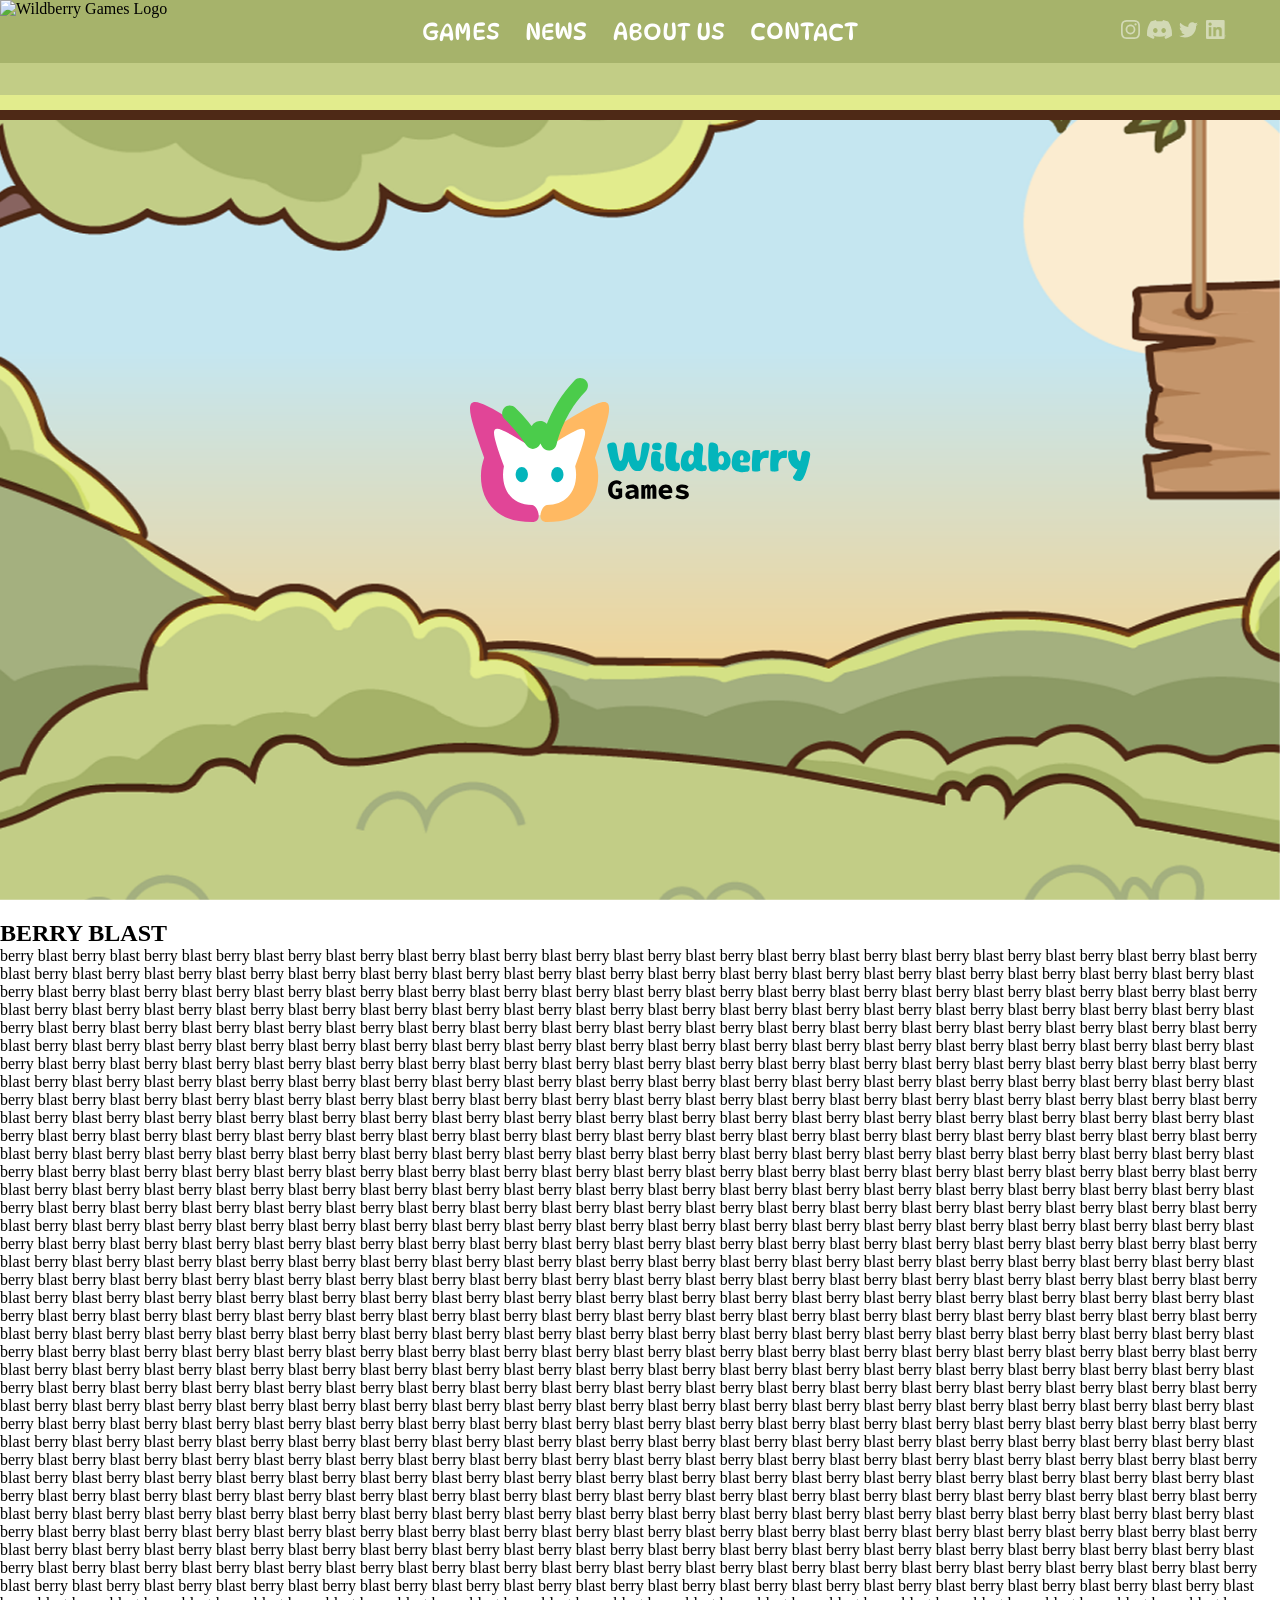
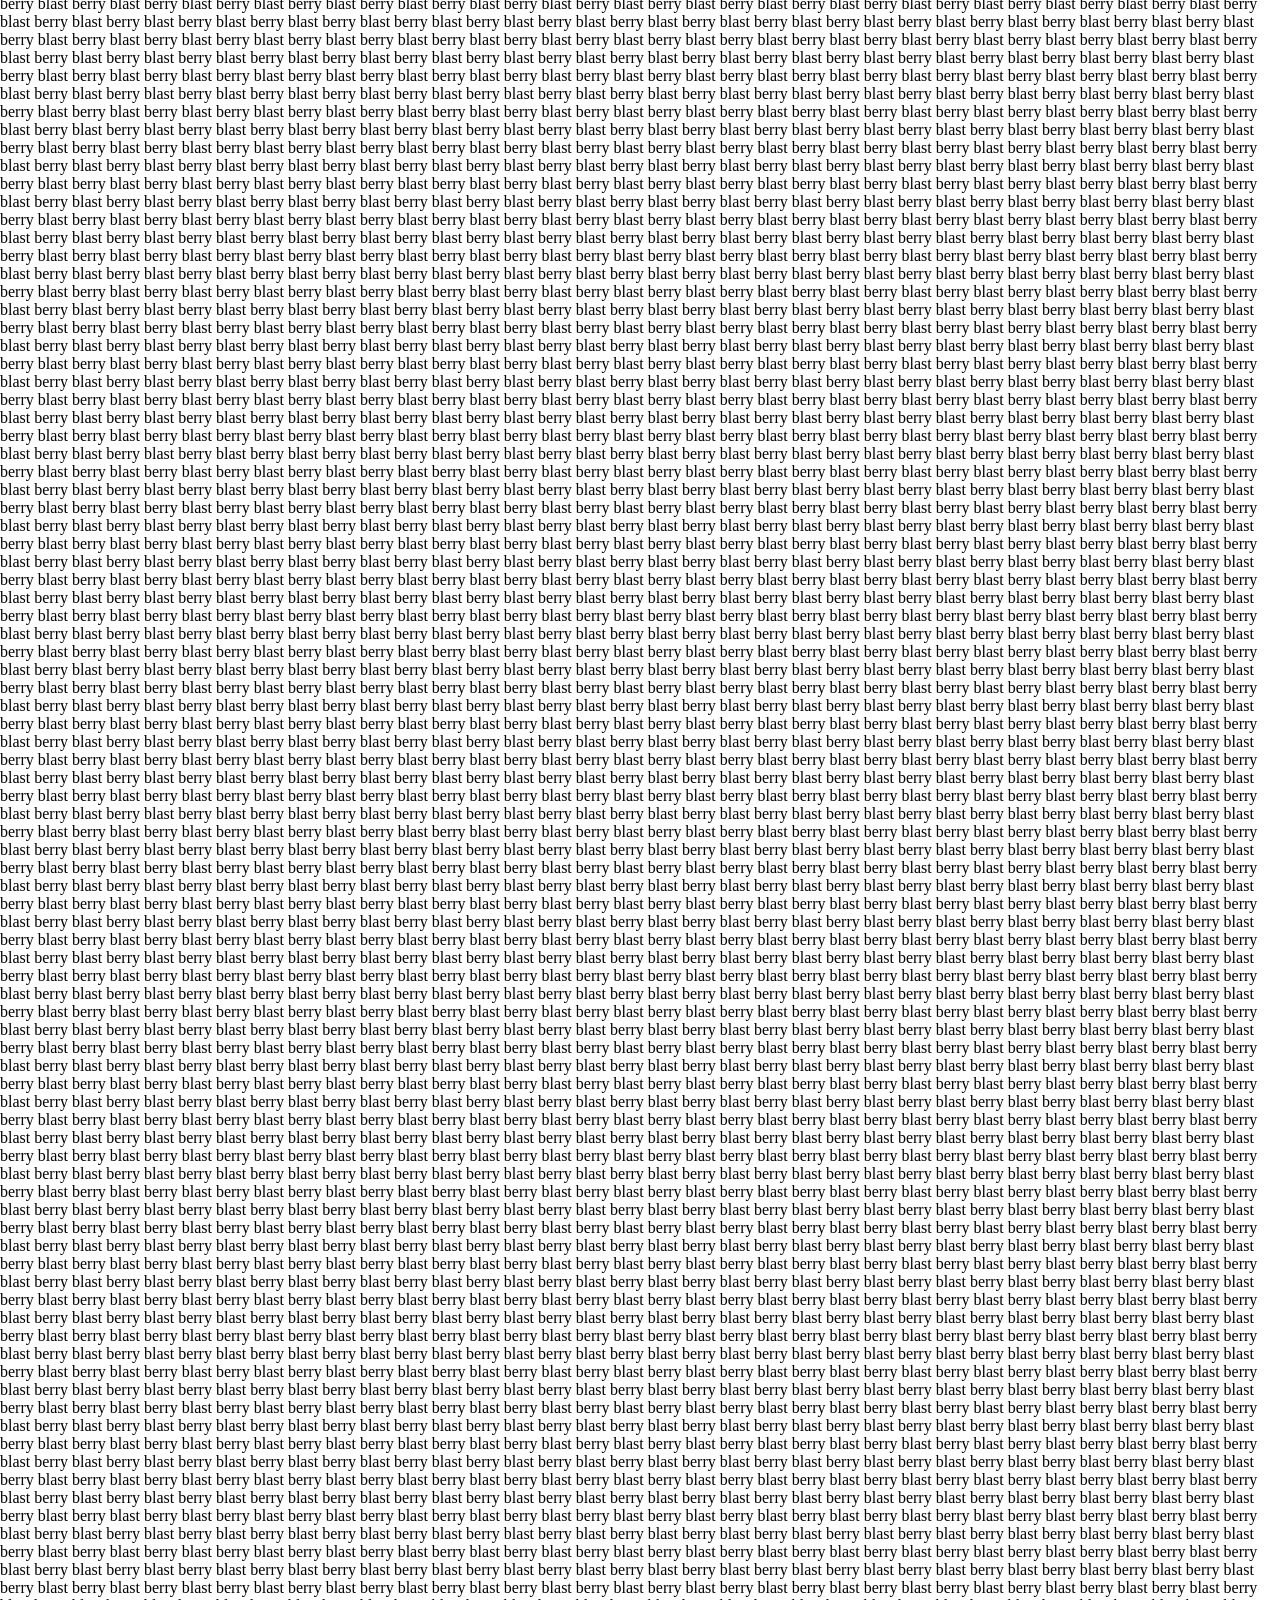
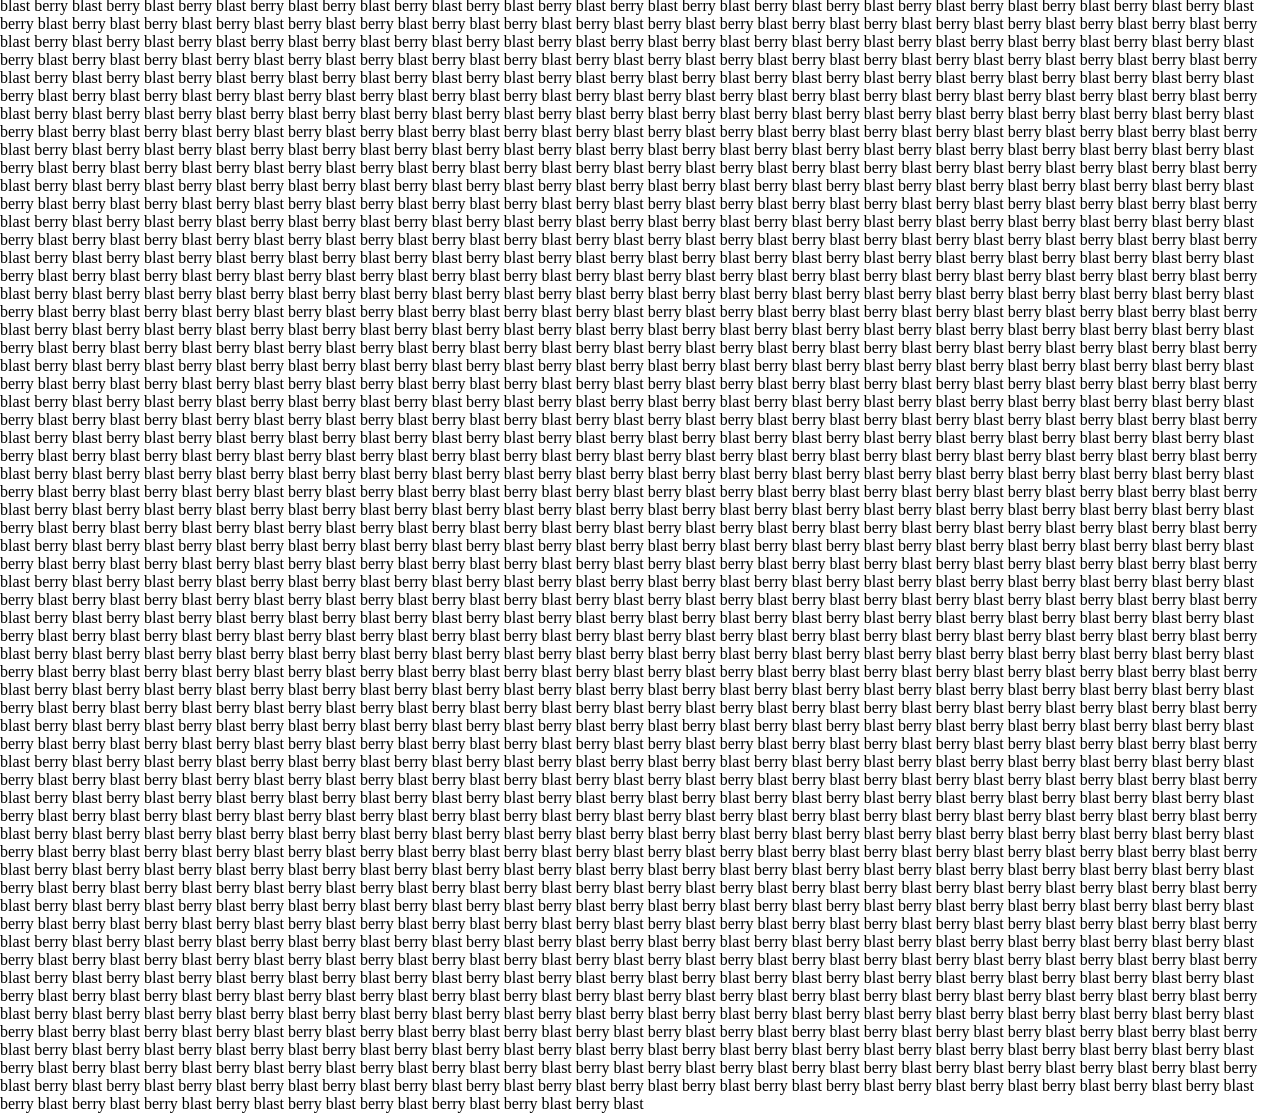
==== index.html @ 3381109c "fixed twitter logo and things" ====
<!Doctype HTML>
<html>
  <head>
    <meta name="viewport" content="width=device-width, initial-scale=1.0, minimum-scale=1" />
    <link rel="icon" href="/img/wildberry_games_logo_144x144.png" />
    <link rel="preconnect" href="https://fonts.googleapis.com" />
    <link rel="preconnect" href="https://fonts.gstatic.com" crossorigin />
    <link href="https://fonts.googleapis.com/css2?family=DynaPuff:wght@400..700&display=swap" rel="stylesheet" />
    <link rel="stylesheet" href="styles/style.css" />
    <script src="js/script.js"></script>
    <title>Wildberry Games</title>
  </head>
  <body>
    <header>
      <nav>
        <ul class="main-nav">
          <li class="header-sect nav-sect">
            <img src="img/wildberry_games_logo_144x144.png" title="Wildberry Games Logo" alt="Wildberry Games Logo" />
          </li>
          <li class="nav-sect nav-links">
            <ul class="header-sect header-links">
              <li><a href="/games">GAMES</a></li>
              <li><a href="/news">NEWS</a></li>
              <li><a href="/about">ABOUT&nbsp;US</a></li>
              <li><a href="/contact">CONTACT</a></li>
            </ul>
          </li>
          <li class="nav-sect nav-contact">
            <ul class="header-sect header-contact">
              <li class="contact">
                <a href="https://www.instagram.com/"><img src="img/instagram_logo.svg" title="Instagram" alt="Instagram" /></a>
              </li>
              <li class="contact">
                <a href="https://www.discord.gg/"><img src="img/discord_logo.svg" title="Discord" alt="Discord" /></a>
              </li>
              <li class="contact">
                <a href="https://www.x.com/"><img src="img/twitter_logo.svg" title="Twitter" alt="Twitter" /></a>
              </li>
              <li class="contact">
                <a href="https://www.linkedin.com/"><img src="img/linkedin_logo.png" title="LinkedIn" alt="LinkedIn" /></a>
              </li>
            </ul>
          </li>
        </ul>
        <div id="subheader-1" class="subheader one"></div>
        <div id="subheader-2" class="subheader two"></div>
      </nav>
    </header>
    <main>
      <div class="back">
      </div>
      <div class="logo-wrapper">
        <img src="img/wildberry_games_logo_full_144x.svg" title="Wildberry Games" alt="Wildberry Games" />
      </div>
      <div class="page-stopper"></div>
      <section class="berry-blast">
        <h1>BERRY BLAST</h1>
        <p>berry blast berry blast berry blast berry blast berry blast berry blast berry blast berry blast berry blast berry blast berry blast berry blast berry blast berry blast berry blast berry blast berry blast berry blast berry blast berry blast berry blast berry blast berry blast berry blast berry blast berry blast berry blast berry blast berry blast berry blast berry blast berry blast berry blast berry blast berry blast berry blast berry blast berry blast berry blast berry blast berry blast berry blast berry blast berry blast berry blast berry blast berry blast berry blast berry blast berry blast berry blast berry blast berry blast berry blast berry blast berry blast berry blast berry blast berry blast berry blast berry blast berry blast berry blast berry blast berry blast berry blast berry blast berry blast berry blast berry blast berry blast berry blast berry blast berry blast berry blast berry blast berry blast berry blast berry blast berry blast berry blast berry blast berry blast berry blast berry blast berry blast berry blast berry blast berry blast berry blast berry blast berry blast berry blast berry blast berry blast berry blast berry blast berry blast berry blast berry blast berry blast berry blast berry blast berry blast berry blast berry blast berry blast berry blast berry blast berry blast berry blast berry blast berry blast berry blast berry blast berry blast berry blast berry blast berry blast berry blast berry blast berry blast berry blast berry blast berry blast berry blast berry blast berry blast berry blast berry blast berry blast berry blast berry blast berry blast berry blast berry blast berry blast berry blast berry blast berry blast berry blast berry blast berry blast berry blast berry blast berry blast berry blast berry blast berry blast berry blast berry blast berry blast berry blast berry blast berry blast berry blast berry blast berry blast berry blast berry blast berry blast berry blast berry blast berry blast berry blast berry blast berry blast berry blast berry blast berry blast berry blast berry blast berry blast berry blast berry blast berry blast berry blast berry blast berry blast berry blast berry blast berry blast berry blast berry blast berry blast berry blast berry blast berry blast berry blast berry blast berry blast berry blast berry blast berry blast berry blast berry blast berry blast berry blast berry blast berry blast berry blast berry blast berry blast berry blast berry blast berry blast berry blast berry blast berry blast berry blast berry blast berry blast berry blast berry blast berry blast berry blast berry blast berry blast berry blast berry blast berry blast berry blast berry blast berry blast berry blast berry blast berry blast berry blast berry blast berry blast berry blast berry blast berry blast berry blast berry blast berry blast berry blast berry blast berry blast berry blast berry blast berry blast berry blast berry blast berry blast berry blast berry blast berry blast berry blast berry blast berry blast berry blast berry blast berry blast berry blast berry blast berry blast berry blast berry blast berry blast berry blast berry blast berry blast berry blast berry blast berry blast berry blast berry blast berry blast berry blast berry blast berry blast berry blast berry blast berry blast berry blast berry blast berry blast berry blast berry blast berry blast berry blast berry blast berry blast berry blast berry blast berry blast berry blast berry blast berry blast berry blast berry blast berry blast berry blast berry blast berry blast berry blast berry blast berry blast berry blast berry blast berry blast berry blast berry blast berry blast berry blast berry blast berry blast berry blast berry blast berry blast berry blast berry blast berry blast berry blast berry blast berry blast berry blast berry blast berry blast berry blast berry blast berry blast berry blast berry blast berry blast berry blast berry blast berry blast berry blast berry blast berry blast berry blast berry blast berry blast berry blast berry blast berry blast berry blast berry blast berry blast berry blast berry blast berry blast berry blast berry blast berry blast berry blast berry blast berry blast berry blast berry blast berry blast berry blast berry blast berry blast berry blast berry blast berry blast berry blast berry blast berry blast berry blast berry blast berry blast berry blast berry blast berry blast berry blast berry blast berry blast berry blast berry blast berry blast berry blast berry blast berry blast berry blast berry blast berry blast berry blast berry blast berry blast berry blast berry blast berry blast berry blast berry blast berry blast berry blast berry blast berry blast berry blast berry blast berry blast berry blast berry blast berry blast berry blast berry blast berry blast berry blast berry blast berry blast berry blast berry blast berry blast berry blast berry blast berry blast berry blast berry blast berry blast berry blast berry blast berry blast berry blast berry blast berry blast berry blast berry blast berry blast berry blast berry blast berry blast berry blast berry blast berry blast berry blast berry blast berry blast berry blast berry blast berry blast berry blast berry blast berry blast berry blast berry blast berry blast berry blast berry blast berry blast berry blast berry blast berry blast berry blast berry blast berry blast berry blast berry blast berry blast berry blast berry blast berry blast berry blast berry blast berry blast berry blast berry blast berry blast berry blast berry blast berry blast berry blast berry blast berry blast berry blast berry blast berry blast berry blast berry blast berry blast berry blast berry blast berry blast berry blast berry blast berry blast berry blast berry blast berry blast berry blast berry blast berry blast berry blast berry blast berry blast berry blast berry blast berry blast berry blast berry blast berry blast berry blast berry blast berry blast berry blast berry blast berry blast berry blast berry blast berry blast berry blast berry blast berry blast berry blast berry blast berry blast berry blast berry blast berry blast berry blast berry blast berry blast berry blast berry blast berry blast berry blast berry blast berry blast berry blast berry blast berry blast berry blast berry blast berry blast berry blast berry blast berry blast berry blast berry blast berry blast berry blast berry blast berry blast berry blast berry blast berry blast berry blast berry blast berry blast berry blast berry blast berry blast berry blast berry blast berry blast berry blast berry blast berry blast berry blast berry blast berry blast berry blast berry blast berry blast berry blast berry blast berry blast berry blast berry blast berry blast berry blast berry blast berry blast berry blast berry blast berry blast berry blast berry blast berry blast berry blast berry blast berry blast berry blast berry blast berry blast berry blast berry blast berry blast berry blast berry blast berry blast berry blast berry blast berry blast berry blast berry blast berry blast berry blast berry blast berry blast berry blast berry blast berry blast berry blast berry blast berry blast berry blast berry blast berry blast berry blast berry blast berry blast berry blast berry blast berry blast berry blast berry blast berry blast berry blast berry blast berry blast berry blast berry blast berry blast berry blast berry blast berry blast berry blast berry blast berry blast berry blast berry blast berry blast berry blast berry blast berry blast berry blast berry blast berry blast berry blast berry blast berry blast berry blast berry blast berry blast berry blast berry blast berry blast berry blast berry blast berry blast berry blast berry blast berry blast berry blast berry blast berry blast berry blast berry blast berry blast berry blast berry blast berry blast berry blast berry blast berry blast berry blast berry blast berry blast berry blast berry blast berry blast berry blast berry blast berry blast berry blast berry blast berry blast berry blast berry blast berry blast berry blast berry blast berry blast berry blast berry blast berry blast berry blast berry blast berry blast berry blast berry blast berry blast berry blast berry blast berry blast berry blast berry blast berry blast berry blast berry blast berry blast berry blast berry blast berry blast berry blast berry blast berry blast berry blast berry blast berry blast berry blast berry blast berry blast berry blast berry blast berry blast berry blast berry blast berry blast berry blast berry blast berry blast berry blast berry blast berry blast berry blast berry blast berry blast berry blast berry blast berry blast berry blast berry blast berry blast berry blast berry blast berry blast berry blast berry blast berry blast berry blast berry blast berry blast berry blast berry blast berry blast berry blast berry blast berry blast berry blast berry blast berry blast berry blast berry blast berry blast berry blast berry blast berry blast berry blast berry blast berry blast berry blast berry blast berry blast berry blast berry blast berry blast berry blast berry blast berry blast berry blast berry blast berry blast berry blast berry blast berry blast berry blast berry blast berry blast berry blast berry blast berry blast berry blast berry blast berry blast berry blast berry blast berry blast berry blast berry blast berry blast berry blast berry blast berry blast berry blast berry blast berry blast berry blast berry blast berry blast berry blast berry blast berry blast berry blast berry blast berry blast berry blast berry blast berry blast berry blast berry blast berry blast berry blast berry blast berry blast berry blast berry blast berry blast berry blast berry blast berry blast berry blast berry blast berry blast berry blast berry blast berry blast berry blast berry blast berry blast berry blast berry blast berry blast berry blast berry blast berry blast berry blast berry blast berry blast berry blast berry blast berry blast berry blast berry blast berry blast berry blast berry blast berry blast berry blast berry blast berry blast berry blast berry blast berry blast berry blast berry blast berry blast berry blast berry blast berry blast berry blast berry blast berry blast berry blast berry blast berry blast berry blast berry blast berry blast berry blast berry blast berry blast berry blast berry blast berry blast berry blast berry blast berry blast berry blast berry blast berry blast berry blast berry blast berry blast berry blast berry blast berry blast berry blast berry blast berry blast berry blast berry blast berry blast berry blast berry blast berry blast berry blast berry blast berry blast berry blast berry blast berry blast berry blast berry blast berry blast berry blast berry blast berry blast berry blast berry blast berry blast berry blast berry blast berry blast berry blast berry blast berry blast berry blast berry blast berry blast berry blast berry blast berry blast berry blast berry blast berry blast berry blast berry blast berry blast berry blast berry blast berry blast berry blast berry blast berry blast berry blast berry blast berry blast berry blast berry blast berry blast berry blast berry blast berry blast berry blast berry blast berry blast berry blast berry blast berry blast berry blast berry blast berry blast berry blast berry blast berry blast berry blast berry blast berry blast berry blast berry blast berry blast berry blast berry blast berry blast berry blast berry blast berry blast berry blast berry blast berry blast berry blast berry blast berry blast berry blast berry blast berry blast berry blast berry blast berry blast berry blast berry blast berry blast berry blast berry blast berry blast berry blast berry blast berry blast berry blast berry blast berry blast berry blast berry blast berry blast berry blast berry blast berry blast berry blast berry blast berry blast berry blast berry blast berry blast berry blast berry blast berry blast berry blast berry blast berry blast berry blast berry blast berry blast berry blast berry blast berry blast berry blast berry blast berry blast berry blast berry blast berry blast berry blast berry blast berry blast berry blast berry blast berry blast berry blast berry blast berry blast berry blast berry blast berry blast berry blast berry blast berry blast berry blast berry blast berry blast berry blast berry blast berry blast berry blast berry blast berry blast berry blast berry blast berry blast berry blast berry blast berry blast berry blast berry blast berry blast berry blast berry blast berry blast berry blast berry blast berry blast berry blast berry blast berry blast berry blast berry blast berry blast berry blast berry blast berry blast berry blast berry blast berry blast berry blast berry blast berry blast berry blast berry blast berry blast berry blast berry blast berry blast berry blast berry blast berry blast berry blast berry blast berry blast berry blast berry blast berry blast berry blast berry blast berry blast berry blast berry blast berry blast berry blast berry blast berry blast berry blast berry blast berry blast berry blast berry blast berry blast berry blast berry blast berry blast berry blast berry blast berry blast berry blast berry blast berry blast berry blast berry blast berry blast berry blast berry blast berry blast berry blast berry blast berry blast berry blast berry blast berry blast berry blast berry blast berry blast berry blast berry blast berry blast berry blast berry blast berry blast berry blast berry blast berry blast berry blast berry blast berry blast berry blast berry blast berry blast berry blast berry blast berry blast berry blast berry blast berry blast berry blast berry blast berry blast berry blast berry blast berry blast berry blast berry blast berry blast berry blast berry blast berry blast berry blast berry blast berry blast berry blast berry blast berry blast berry blast berry blast berry blast berry blast berry blast berry blast berry blast berry blast berry blast berry blast berry blast berry blast berry blast berry blast berry blast berry blast berry blast berry blast berry blast berry blast berry blast berry blast berry blast berry blast berry blast berry blast berry blast berry blast berry blast berry blast berry blast berry blast berry blast berry blast berry blast berry blast berry blast berry blast berry blast berry blast berry blast berry blast berry blast berry blast berry blast berry blast berry blast berry blast berry blast berry blast berry blast berry blast berry blast berry blast berry blast berry blast berry blast berry blast berry blast berry blast berry blast berry blast berry blast berry blast berry blast berry blast berry blast berry blast berry blast berry blast berry blast berry blast berry blast berry blast berry blast berry blast berry blast berry blast berry blast berry blast berry blast berry blast berry blast berry blast berry blast berry blast berry blast berry blast berry blast berry blast berry blast berry blast berry blast berry blast berry blast berry blast berry blast berry blast berry blast berry blast berry blast berry blast berry blast berry blast berry blast berry blast berry blast berry blast berry blast berry blast berry blast berry blast berry blast berry blast berry blast berry blast berry blast berry blast berry blast berry blast berry blast berry blast berry blast berry blast berry blast berry blast berry blast berry blast berry blast berry blast berry blast berry blast berry blast berry blast berry blast berry blast berry blast berry blast berry blast berry blast berry blast berry blast berry blast berry blast berry blast berry blast berry blast berry blast berry blast berry blast berry blast berry blast berry blast berry blast berry blast berry blast berry blast berry blast berry blast berry blast berry blast berry blast berry blast berry blast berry blast berry blast berry blast berry blast berry blast berry blast berry blast berry blast berry blast berry blast berry blast berry blast berry blast berry blast berry blast berry blast berry blast berry blast berry blast berry blast berry blast berry blast berry blast berry blast berry blast berry blast berry blast berry blast berry blast berry blast berry blast berry blast berry blast berry blast berry blast berry blast berry blast berry blast berry blast berry blast berry blast berry blast berry blast berry blast berry blast berry blast berry blast berry blast berry blast berry blast berry blast berry blast berry blast berry blast berry blast berry blast berry blast berry blast berry blast berry blast berry blast berry blast berry blast berry blast berry blast berry blast berry blast berry blast berry blast berry blast berry blast berry blast berry blast berry blast berry blast berry blast berry blast berry blast berry blast berry blast berry blast berry blast berry blast berry blast berry blast berry blast berry blast berry blast berry blast berry blast berry blast berry blast berry blast berry blast berry blast berry blast berry blast berry blast berry blast berry blast berry blast berry blast berry blast berry blast berry blast berry blast berry blast berry blast berry blast berry blast berry blast berry blast berry blast berry blast berry blast berry blast berry blast berry blast berry blast berry blast berry blast berry blast berry blast berry blast berry blast berry blast berry blast berry blast berry blast berry blast berry blast berry blast berry blast berry blast berry blast berry blast berry blast berry blast berry blast berry blast berry blast berry blast berry blast berry blast berry blast berry blast berry blast berry blast berry blast berry blast berry blast berry blast berry blast berry blast berry blast berry blast berry blast berry blast berry blast berry blast berry blast berry blast berry blast berry blast berry blast berry blast berry blast berry blast berry blast berry blast berry blast berry blast berry blast berry blast berry blast berry blast berry blast berry blast berry blast berry blast berry blast berry blast berry blast berry blast berry blast berry blast berry blast berry blast berry blast berry blast berry blast berry blast berry blast berry blast berry blast berry blast berry blast berry blast berry blast berry blast berry blast berry blast berry blast berry blast berry blast berry blast berry blast berry blast berry blast berry blast berry blast berry blast berry blast berry blast berry blast berry blast berry blast berry blast berry blast berry blast berry blast berry blast berry blast berry blast berry blast berry blast berry blast berry blast berry blast berry blast berry blast berry blast berry blast berry blast berry blast berry blast berry blast berry blast berry blast berry blast berry blast berry blast berry blast berry blast berry blast berry blast berry blast berry blast berry blast berry blast berry blast berry blast berry blast berry blast berry blast berry blast berry blast berry blast berry blast berry blast berry blast berry blast berry blast berry blast berry blast berry blast berry blast berry blast berry blast berry blast berry blast berry blast berry blast berry blast berry blast berry blast berry blast berry blast berry blast berry blast berry blast berry blast berry blast berry blast berry blast berry blast berry blast berry blast berry blast berry blast berry blast berry blast berry blast berry blast berry blast berry blast berry blast berry blast berry blast berry blast berry blast berry blast berry blast berry blast berry blast berry blast berry blast berry blast berry blast berry blast berry blast berry blast berry blast berry blast berry blast berry blast berry blast berry blast berry blast berry blast berry blast berry blast berry blast berry blast berry blast berry blast berry blast berry blast berry blast berry blast berry blast berry blast berry blast berry blast berry blast berry blast berry blast berry blast berry blast berry blast berry blast berry blast berry blast berry blast berry blast berry blast berry blast berry blast berry blast berry blast berry blast berry blast berry blast berry blast berry blast berry blast berry blast berry blast berry blast berry blast berry blast berry blast berry blast berry blast berry blast berry blast berry blast berry blast berry blast berry blast berry blast berry blast berry blast berry blast berry blast berry blast berry blast berry blast berry blast berry blast berry blast berry blast berry blast berry blast berry blast berry blast berry blast berry blast berry blast berry blast berry blast berry blast berry blast berry blast berry blast berry blast berry blast berry blast berry blast berry blast berry blast berry blast berry blast berry blast berry blast berry blast berry blast berry blast berry blast berry blast berry blast berry blast berry blast berry blast berry blast berry blast berry blast berry blast berry blast berry blast berry blast berry blast berry blast berry blast berry blast berry blast berry blast berry blast berry blast berry blast berry blast berry blast berry blast berry blast berry blast berry blast berry blast berry blast berry blast berry blast berry blast berry blast berry blast berry blast berry blast berry blast berry blast berry blast berry blast berry blast berry blast berry blast berry blast berry blast berry blast berry blast berry blast berry blast berry blast berry blast berry blast berry blast berry blast berry blast berry blast berry blast berry blast berry blast berry blast berry blast berry blast berry blast berry blast berry blast berry blast berry blast berry blast berry blast berry blast berry blast berry blast berry blast berry blast berry blast berry blast berry blast berry blast berry blast berry blast berry blast berry blast berry blast berry blast berry blast berry blast berry blast berry blast berry blast berry blast berry blast berry blast berry blast berry blast berry blast berry blast berry blast berry blast berry blast berry blast berry blast berry blast berry blast berry blast berry blast berry blast berry blast berry blast berry blast berry blast berry blast berry blast berry blast berry blast berry blast berry blast berry blast berry blast berry blast berry blast berry blast berry blast berry blast berry blast berry blast berry blast berry blast berry blast berry blast berry blast berry blast berry blast berry blast berry blast berry blast berry blast berry blast berry blast berry blast berry blast berry blast berry blast berry blast berry blast berry blast berry blast berry blast berry blast berry blast berry blast berry blast berry blast berry blast berry blast berry blast berry blast berry blast berry blast berry blast berry blast berry blast berry blast berry blast berry blast berry blast berry blast berry blast berry blast berry blast berry blast berry blast berry blast berry blast berry blast berry blast berry blast berry blast berry blast berry blast berry blast berry blast berry blast berry blast berry blast berry blast berry blast berry blast berry blast berry blast berry blast berry blast berry blast berry blast berry blast berry blast berry blast berry blast berry blast berry blast berry blast berry blast berry blast berry blast berry blast berry blast berry blast berry blast berry blast berry blast berry blast berry blast berry blast berry blast berry blast berry blast berry blast berry blast berry blast berry blast berry blast berry blast berry blast berry blast berry blast berry blast berry blast berry blast berry blast berry blast berry blast berry blast berry blast berry blast berry blast berry blast berry blast berry blast berry blast berry blast berry blast berry blast berry blast berry blast berry blast berry blast berry blast berry blast berry blast berry blast berry blast berry blast berry blast berry blast berry blast berry blast berry blast berry blast berry blast berry blast berry blast berry blast berry blast berry blast berry blast berry blast berry blast berry blast berry blast berry blast berry blast berry blast berry blast berry blast berry blast berry blast berry blast berry blast berry blast berry blast berry blast berry blast berry blast berry blast berry blast berry blast berry blast berry blast berry blast berry blast berry blast berry blast berry blast berry blast berry blast berry blast berry blast berry blast berry blast berry blast berry blast berry blast berry blast berry blast berry blast berry blast berry blast berry blast berry blast berry blast berry blast berry blast berry blast berry blast berry blast berry blast berry blast berry blast berry blast berry blast berry blast berry blast berry blast berry blast berry blast berry blast berry blast berry blast berry blast berry blast berry blast berry blast berry blast berry blast berry blast berry blast berry blast berry blast berry blast berry blast berry blast berry blast berry blast berry blast berry blast berry blast berry blast berry blast berry blast berry blast berry blast berry blast berry blast berry blast berry blast berry blast berry blast berry blast berry blast berry blast berry blast berry blast berry blast berry blast berry blast berry blast berry blast berry blast berry blast berry blast berry blast berry blast berry blast berry blast berry blast berry blast berry blast berry blast berry blast berry blast berry blast berry blast berry blast berry blast berry blast berry blast berry blast berry blast berry blast berry blast berry blast berry blast berry blast berry blast berry blast berry blast berry blast berry blast berry blast berry blast berry blast berry blast berry blast berry blast berry blast berry blast berry blast berry blast berry blast berry blast berry blast berry blast berry blast berry blast berry blast berry blast berry blast berry blast berry blast berry blast berry blast berry blast berry blast berry blast berry blast berry blast berry blast berry blast berry blast berry blast berry blast berry blast berry blast berry blast berry blast berry blast berry blast berry blast berry blast berry blast berry blast berry blast berry blast berry blast berry blast berry blast berry blast berry blast berry blast berry blast berry blast berry blast berry blast berry blast berry blast berry blast berry blast berry blast berry blast berry blast berry blast berry blast berry blast berry blast berry blast berry blast berry blast berry blast berry blast berry blast berry blast berry blast berry blast berry blast berry blast berry blast berry blast berry blast berry blast berry blast berry blast berry blast berry blast berry blast berry blast berry blast berry blast berry blast berry blast berry blast berry blast berry blast berry blast berry blast berry blast berry blast berry blast berry blast berry blast berry blast berry blast berry blast berry blast berry blast berry blast berry blast berry blast berry blast berry blast berry blast berry blast berry blast berry blast berry blast berry blast berry blast berry blast berry blast berry blast berry blast berry blast berry blast berry blast berry blast berry blast berry blast berry blast berry blast berry blast berry blast berry blast berry blast berry blast berry blast berry blast berry blast berry blast berry blast berry blast berry blast berry blast berry blast berry blast berry blast berry blast berry blast berry blast berry blast berry blast berry blast berry blast berry blast berry blast berry blast berry blast berry blast berry blast berry blast berry blast berry blast berry blast berry blast berry blast berry blast berry blast berry blast berry blast berry blast berry blast berry blast berry blast berry blast berry blast berry blast berry blast berry blast berry blast berry blast berry blast berry blast berry blast berry blast berry blast berry blast berry blast berry blast berry blast berry blast berry blast berry blast berry blast berry blast berry blast berry blast berry blast berry blast berry blast berry blast berry blast berry blast berry blast berry blast berry blast berry blast berry blast berry blast berry blast berry blast berry blast berry blast berry blast berry blast berry blast berry blast berry blast berry blast berry blast berry blast berry blast berry blast berry blast berry blast berry blast berry blast berry blast berry blast berry blast berry blast berry blast berry blast berry blast berry blast berry blast berry blast berry blast berry blast berry blast berry blast berry blast berry blast berry blast berry blast berry blast berry blast berry blast berry blast berry blast berry blast berry blast berry blast berry blast berry blast berry blast berry blast berry blast berry blast berry blast berry blast berry blast berry blast berry blast berry blast berry blast berry blast berry blast berry blast berry blast berry blast berry blast berry blast berry blast berry blast berry blast berry blast berry blast berry blast berry blast berry blast berry blast berry blast berry blast berry blast berry blast berry blast berry blast berry blast berry blast berry blast berry blast berry blast berry blast berry blast berry blast berry blast berry blast berry blast berry blast berry blast berry blast berry blast berry blast berry blast berry blast berry blast berry blast berry blast berry blast berry blast berry blast berry blast berry blast berry blast berry blast berry blast berry blast berry blast berry blast berry blast berry blast berry blast berry blast berry blast berry blast berry blast berry blast berry blast berry blast berry blast berry blast berry blast berry blast berry blast berry blast berry blast berry blast berry blast berry blast berry blast berry blast berry blast berry blast berry blast berry blast berry blast berry blast berry blast berry blast berry blast berry blast berry blast berry blast berry blast berry blast berry blast berry blast berry blast berry blast berry blast berry blast berry blast berry blast berry blast berry blast berry blast berry blast berry blast berry blast berry blast berry blast berry blast berry blast berry blast berry blast berry blast berry blast berry blast berry blast berry blast berry blast berry blast berry blast berry blast berry blast berry blast berry blast berry blast berry blast berry blast berry blast berry blast berry blast berry blast berry blast berry blast berry blast berry blast berry blast berry blast berry blast berry blast berry blast berry blast berry blast berry blast berry blast berry blast berry blast berry blast berry blast berry blast berry blast berry blast berry blast berry blast berry blast berry blast berry blast berry blast berry blast berry blast berry blast berry blast berry blast berry blast berry blast berry blast berry blast berry blast berry blast berry blast berry blast berry blast berry blast berry blast berry blast berry blast berry blast berry blast berry blast berry blast berry blast berry blast berry blast berry blast berry blast berry blast berry blast berry blast berry blast berry blast berry blast berry blast berry blast berry blast berry blast berry blast berry blast berry blast berry blast berry blast berry blast berry blast berry blast berry blast berry blast berry blast berry blast berry blast berry blast berry blast berry blast berry blast berry blast berry blast berry blast berry blast berry blast berry blast berry blast berry blast berry blast berry blast berry blast berry blast berry blast berry blast berry blast berry blast berry blast berry blast berry blast berry blast berry blast berry blast berry blast berry blast berry blast berry blast berry blast berry blast berry blast berry blast berry blast berry blast berry blast berry blast berry blast berry blast berry blast berry blast berry blast berry blast berry blast berry blast berry blast berry blast berry blast berry blast berry blast berry blast berry blast berry blast berry blast berry blast berry blast berry blast berry blast berry blast berry blast berry blast berry blast berry blast berry blast berry blast berry blast berry blast berry blast berry blast berry blast berry blast berry blast berry blast berry blast berry blast berry blast berry blast berry blast berry blast berry blast berry blast berry blast berry blast berry blast berry blast berry blast berry blast berry blast berry blast berry blast berry blast berry blast berry blast berry blast berry blast berry blast berry blast berry blast berry blast berry blast berry blast berry blast berry blast berry blast berry blast berry blast berry blast berry blast berry blast berry blast berry blast berry blast berry blast berry blast berry blast berry blast berry blast berry blast berry blast berry blast berry blast berry blast berry blast berry blast berry blast berry blast berry blast berry blast berry blast berry blast berry blast berry blast berry blast berry blast berry blast berry blast berry blast berry blast berry blast berry blast berry blast berry blast berry blast berry blast berry blast berry blast berry blast berry blast berry blast berry blast berry blast berry blast berry blast berry blast berry blast berry blast berry blast berry blast berry blast berry blast berry blast berry blast berry blast berry blast berry blast berry blast berry blast berry blast berry blast berry blast berry blast berry blast berry blast berry blast berry blast berry blast berry blast berry blast berry blast berry blast berry blast berry blast berry blast berry blast berry blast berry blast berry blast berry blast berry blast berry blast berry blast berry blast berry blast berry blast berry blast berry blast berry blast berry blast berry blast berry blast berry blast berry blast berry blast berry blast berry blast berry blast berry blast berry blast berry blast berry blast berry blast berry blast berry blast berry blast berry blast berry blast berry blast berry blast berry blast berry blast berry blast berry blast berry blast berry blast berry blast berry blast berry blast berry blast berry blast berry blast berry blast berry blast berry blast berry blast berry blast berry blast berry blast berry blast berry blast berry blast berry blast berry blast berry blast berry blast berry blast berry blast berry blast berry blast berry blast berry blast berry blast berry blast berry blast berry blast berry blast berry blast berry blast berry blast berry blast berry blast berry blast berry blast berry blast berry blast berry blast berry blast berry blast berry blast berry blast berry blast berry blast berry blast berry blast berry blast berry blast berry blast berry blast berry blast berry blast berry blast berry blast berry blast berry blast berry blast berry blast berry blast berry blast berry blast berry blast berry blast berry blast berry blast berry blast berry blast berry blast berry blast berry blast berry blast berry blast berry blast berry blast berry blast berry blast berry blast berry blast berry blast berry blast berry blast berry blast berry blast berry blast berry blast berry blast berry blast berry blast berry blast berry blast berry blast berry blast berry blast berry blast berry blast berry blast berry blast berry blast berry blast berry blast berry blast berry blast berry blast berry blast berry blast berry blast berry blast berry blast berry blast berry blast berry blast berry blast berry blast berry blast berry blast berry blast berry blast berry blast berry blast berry blast berry blast berry blast berry blast berry blast berry blast berry blast berry blast berry blast berry blast berry blast berry blast berry blast berry blast berry blast berry blast berry blast berry blast berry blast berry blast berry blast berry blast berry blast berry blast berry blast berry blast berry blast berry blast berry blast berry blast berry blast berry blast berry blast berry blast berry blast berry blast berry blast berry blast berry blast berry blast berry blast berry blast berry blast berry blast berry blast berry blast berry blast berry blast berry blast berry blast berry blast berry blast berry blast berry blast berry blast berry blast berry blast berry blast berry blast berry blast berry blast berry blast berry blast berry blast berry blast berry blast berry blast berry blast berry blast berry blast berry blast berry blast berry blast berry blast berry blast berry blast berry blast berry blast berry blast berry blast berry blast berry blast berry blast berry blast berry blast berry blast berry blast berry blast berry blast berry blast berry blast berry blast berry blast berry blast berry blast berry blast berry blast berry blast berry blast berry blast berry blast berry blast berry blast berry blast berry blast berry blast berry blast berry blast berry blast berry blast berry blast berry blast berry blast berry blast berry blast berry blast berry blast berry blast berry blast berry blast berry blast berry blast berry blast berry blast berry blast berry blast berry blast berry blast berry blast berry blast berry blast berry blast berry blast berry blast berry blast berry blast berry blast berry blast berry blast berry blast berry blast berry blast berry blast berry blast berry blast berry blast berry blast berry blast berry blast berry blast berry blast berry blast berry blast berry blast berry blast berry blast berry blast berry blast berry blast berry blast berry blast berry blast berry blast berry blast berry blast berry blast berry blast berry blast berry blast berry blast berry blast berry blast berry blast berry blast berry blast berry blast berry blast berry blast berry blast berry blast berry blast berry blast berry blast berry blast berry blast berry blast berry blast berry blast berry blast berry blast berry blast berry blast berry blast berry blast berry blast berry blast berry blast berry blast berry blast berry blast berry blast berry blast berry blast berry blast berry blast berry blast berry blast berry blast berry blast berry blast berry blast berry blast berry blast berry blast berry blast berry blast berry blast berry blast berry blast berry blast berry blast berry blast berry blast berry blast berry blast berry blast berry blast berry blast berry blast berry blast berry blast berry blast berry blast berry blast berry blast berry blast berry blast berry blast berry blast berry blast berry blast berry blast berry blast berry blast berry blast berry blast berry blast berry blast berry blast berry blast berry blast berry blast berry blast berry blast berry blast berry blast berry blast berry blast berry blast berry blast berry blast berry blast berry blast berry blast berry blast berry blast berry blast berry blast berry blast berry blast berry blast berry blast berry blast berry blast berry blast berry blast berry blast berry blast berry blast berry blast berry blast berry blast berry blast berry blast berry blast berry blast berry blast berry blast berry blast berry blast berry blast berry blast berry blast berry blast berry blast berry blast berry blast berry blast berry blast berry blast berry blast berry blast berry blast berry blast berry blast berry blast berry blast berry blast berry blast berry blast berry blast berry blast berry blast berry blast</p>
      </section>
    </main>
  </body>
</html>
---- styles/style.css ----
* {
    margin: 0;
    padding: 0;
}

:root {
    --dark-green: #A6B36B;
    --med-green: #C2CD86;
    --light-green: #E2EC8D;
    --brown: #4E2916;
    --trans: .125s;
    --header-trans: .4s;
}

.main-nav {
    overflow: hidden;
    position: sticky;
    top:0;
    background-color: var(--dark-green);
    display: flex;
    flex-direction: row;
    justify-content: center;
    align-items: stretch;
    height: 7vh;
    min-height: 37.5px;
}

.main-nav>li>ul {
    display: flex;
    flex-direction: row;
    flex-wrap: nowrap;
    justify-content: center;
    flex-grow: 1;
    align-items: center;
}

.header-links {
    display: flex;
    align-items: stretch;
}

.header-links a {
    display: inline-block;
    font-family: 'DynaPuff';
    color: white;
    text-decoration: none;
    font-size: 24px;
    padding: 1vh 1vw 1vh 1vw;
    transition: background-color var(--trans), transform var(--trans);
}

.header-links a:hover {
    background-color: var(--brown);
    transform: rotate(5deg);
}

.header-contact li a img {
    height: 18.75px;
    opacity: .5;
    transition: opacity var(--trans);
}

.header-contact {
    gap: 7.5px;
}

.header-contact li a img:hover {
    opacity: 1;
}

.main-nav li {
    list-style-type: none;
}

.nav-sect {
    display: flex;
    align-items: stretch;
    width: 20%;
}

.nav-links {
    width: 80%;
}

nav {
    position: sticky;
    top:0;
    border-bottom: 10px solid var(--brown);
    z-index: 10;
}

header {
    position: sticky;
    top:0;
}

.subheader.one {
    height: 3.5vh;
    /* min-height: 18.75px; */
    background-color: var(--med-green);
}

.subheader.two {
    height: 1.75vh;
    /* min-height: 9.375px; */
    background-color: var(--light-green);
}

.subheader {
    transition: height var(--header-trans);
}

.subheader.scrolled {
    height: 0px;
    transition: height var(--header-trans);
}


main .back {
    position: fixed;
    background: url("../img/home_background.png") no-repeat center center fixed;
    background-size: cover;
    width: 100vw;
    height: 100vh;
    top:0;
    left:0;
    z-index:-10;
}

.logo-wrapper {
    position: absolute;
    display: flex;
    justify-content: center;
    align-content: center;
    align-items: center;
    min-height: 100vh;
    min-width: 100vw;
    top:0;
    left:0;
    z-index: -1;
}

.back img {
    width: 490px;
}

.page-stopper {
    width: 100%;
    height: calc(87.75vh + 10px);
}

@media only screen and (max-width: 650px) {
    .nav-contact {
        display: none;
    }
}
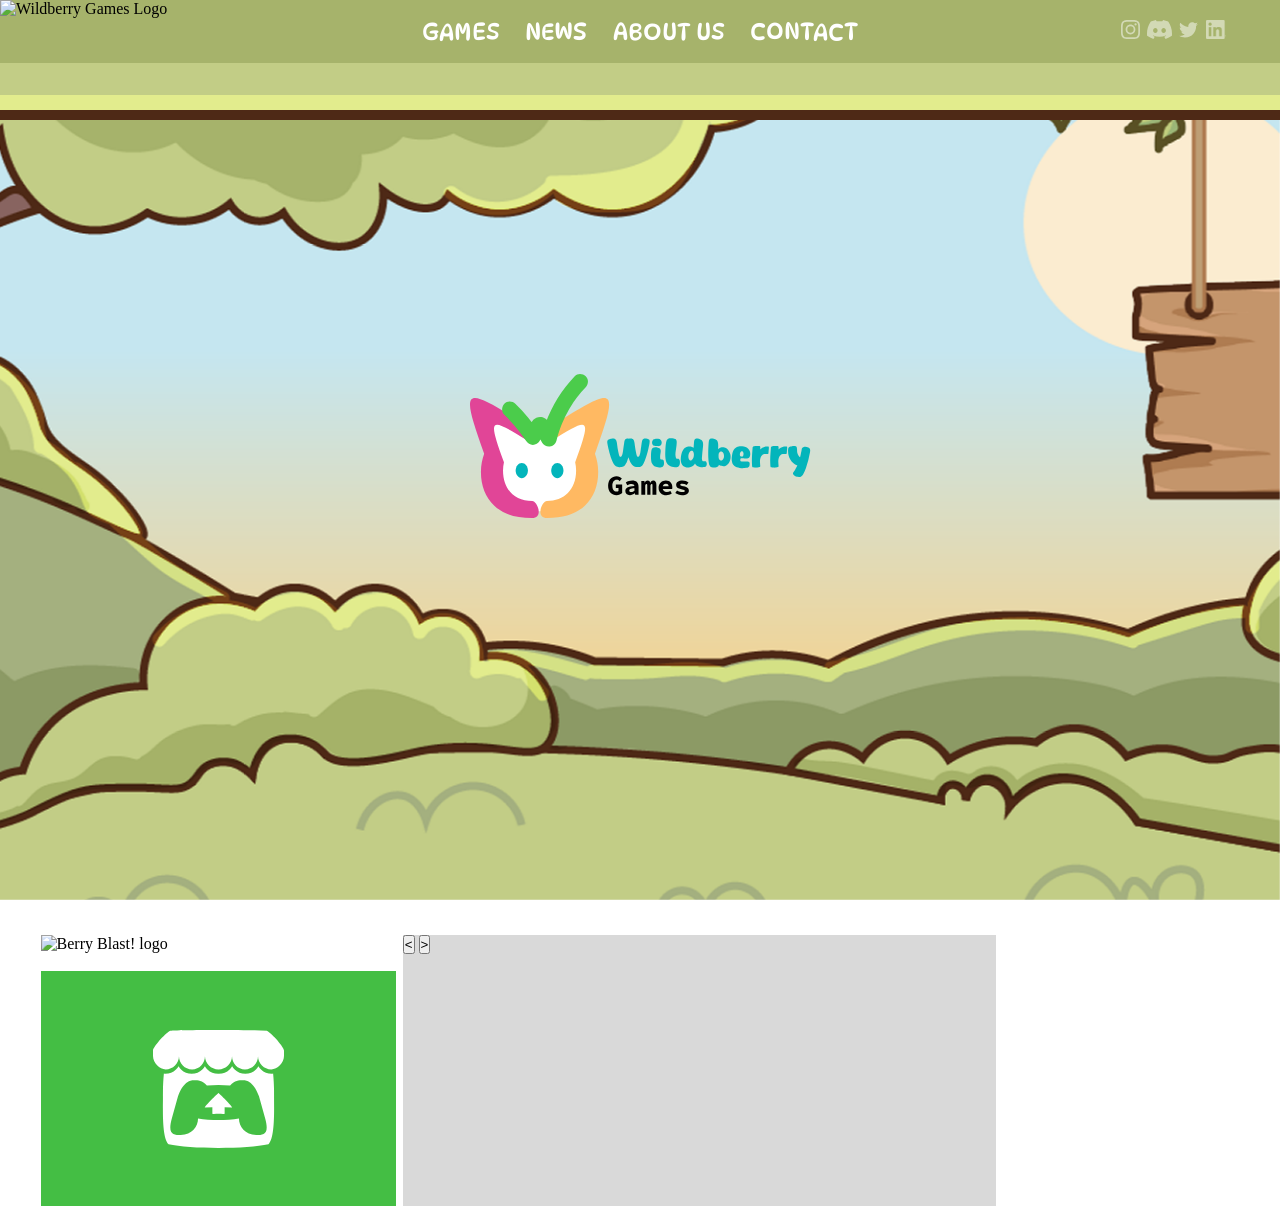
==== commit 477d0b37: "added berry blast!" ====
--- a/index.html
+++ b/index.html
@@ -50,12 +50,30 @@
       <div class="back">
       </div>
       <div class="logo-wrapper">
-        <img src="img/wildberry_games_logo_full_144x.svg" title="Wildberry Games" alt="Wildberry Games" />
+        <h1><img src="img/wildberry_games_logo_full_144x.svg" title="Wildberry Games" alt="Wildberry Games" /></h1>
       </div>
       <div class="page-stopper"></div>
-      <section class="berry-blast">
-        <h1>BERRY BLAST</h1>
-        <p>berry blast berry blast berry blast berry blast berry blast berry blast berry blast berry blast berry blast berry blast berry blast berry blast berry blast berry blast berry blast berry blast berry blast berry blast berry blast berry blast berry blast berry blast berry blast berry blast berry blast berry blast berry blast berry blast berry blast berry blast berry blast berry blast berry blast berry blast berry blast berry blast berry blast berry blast berry blast berry blast berry blast berry blast berry blast berry blast berry blast berry blast berry blast berry blast berry blast berry blast berry blast berry blast berry blast berry blast berry blast berry blast berry blast berry blast berry blast berry blast berry blast berry blast berry blast berry blast berry blast berry blast berry blast berry blast berry blast berry blast berry blast berry blast berry blast berry blast berry blast berry blast berry blast berry blast berry blast berry blast berry blast berry blast berry blast berry blast berry blast berry blast berry blast berry blast berry blast berry blast berry blast berry blast berry blast berry blast berry blast berry blast berry blast berry blast berry blast berry blast berry blast berry blast berry blast berry blast berry blast berry blast berry blast berry blast berry blast berry blast berry blast berry blast berry blast berry blast berry blast berry blast berry blast berry blast berry blast berry blast berry blast berry blast berry blast berry blast berry blast berry blast berry blast berry blast berry blast berry blast berry blast berry blast berry blast berry blast berry blast berry blast berry blast berry blast berry blast berry blast berry blast berry blast berry blast berry blast berry blast berry blast berry blast berry blast berry blast berry blast berry blast berry blast berry blast berry blast berry blast berry blast berry blast berry blast berry blast berry blast berry blast berry blast berry blast berry blast berry blast berry blast berry blast berry blast berry blast berry blast berry blast berry blast berry blast berry blast berry blast berry blast berry blast berry blast berry blast berry blast berry blast berry blast berry blast berry blast berry blast berry blast berry blast berry blast berry blast berry blast berry blast berry blast berry blast berry blast berry blast berry blast berry blast berry blast berry blast berry blast berry blast berry blast berry blast berry blast berry blast berry blast berry blast berry blast berry blast berry blast berry blast berry blast berry blast berry blast berry blast berry blast berry blast berry blast berry blast berry blast berry blast berry blast berry blast berry blast berry blast berry blast berry blast berry blast berry blast berry blast berry blast berry blast berry blast berry blast berry blast berry blast berry blast berry blast berry blast berry blast berry blast berry blast berry blast berry blast berry blast berry blast berry blast berry blast berry blast berry blast berry blast berry blast berry blast berry blast berry blast berry blast berry blast berry blast berry blast berry blast berry blast berry blast berry blast berry blast berry blast berry blast berry blast berry blast berry blast berry blast berry blast berry blast berry blast berry blast berry blast berry blast berry blast berry blast berry blast berry blast berry blast berry blast berry blast berry blast berry blast berry blast berry blast berry blast berry blast berry blast berry blast berry blast berry blast berry blast berry blast berry blast berry blast berry blast berry blast berry blast berry blast berry blast berry blast berry blast berry blast berry blast berry blast berry blast berry blast berry blast berry blast berry blast berry blast berry blast berry blast berry blast berry blast berry blast berry blast berry blast berry blast berry blast berry blast berry blast berry blast berry blast berry blast berry blast berry blast berry blast berry blast berry blast berry blast berry blast berry blast berry blast berry blast berry blast berry blast berry blast berry blast berry blast berry blast berry blast berry blast berry blast berry blast berry blast berry blast berry blast berry blast berry blast berry blast berry blast berry blast berry blast berry blast berry blast berry blast berry blast berry blast berry blast berry blast berry blast berry blast berry blast berry blast berry blast berry blast berry blast berry blast berry blast berry blast berry blast berry blast berry blast berry blast berry blast berry blast berry blast berry blast berry blast berry blast berry blast berry blast berry blast berry blast berry blast berry blast berry blast berry blast berry blast berry blast berry blast berry blast berry blast berry blast berry blast berry blast berry blast berry blast berry blast berry blast berry blast berry blast berry blast berry blast berry blast berry blast berry blast berry blast berry blast berry blast berry blast berry blast berry blast berry blast berry blast berry blast berry blast berry blast berry blast berry blast berry blast berry blast berry blast berry blast berry blast berry blast berry blast berry blast berry blast berry blast berry blast berry blast berry blast berry blast berry blast berry blast berry blast berry blast berry blast berry blast berry blast berry blast berry blast berry blast berry blast berry blast berry blast berry blast berry blast berry blast berry blast berry blast berry blast berry blast berry blast berry blast berry blast berry blast berry blast berry blast berry blast berry blast berry blast berry blast berry blast berry blast berry blast berry blast berry blast berry blast berry blast berry blast berry blast berry blast berry blast berry blast berry blast berry blast berry blast berry blast berry blast berry blast berry blast berry blast berry blast berry blast berry blast berry blast berry blast berry blast berry blast berry blast berry blast berry blast berry blast berry blast berry blast berry blast berry blast berry blast berry blast berry blast berry blast berry blast berry blast berry blast berry blast berry blast berry blast berry blast berry blast berry blast berry blast berry blast berry blast berry blast berry blast berry blast berry blast berry blast berry blast berry blast berry blast berry blast berry blast berry blast berry blast berry blast berry blast berry blast berry blast berry blast berry blast berry blast berry blast berry blast berry blast berry blast berry blast berry blast berry blast berry blast berry blast berry blast berry blast berry blast berry blast berry blast berry blast berry blast berry blast berry blast berry blast berry blast berry blast berry blast berry blast berry blast berry blast berry blast berry blast berry blast berry blast berry blast berry blast berry blast berry blast berry blast berry blast berry blast berry blast berry blast berry blast berry blast berry blast berry blast berry blast berry blast berry blast berry blast berry blast berry blast berry blast berry blast berry blast berry blast berry blast berry blast berry blast berry blast berry blast berry blast berry blast berry blast berry blast berry blast berry blast berry blast berry blast berry blast berry blast berry blast berry blast berry blast berry blast berry blast berry blast berry blast berry blast berry blast berry blast berry blast berry blast berry blast berry blast berry blast berry blast berry blast berry blast berry blast berry blast berry blast berry blast berry blast berry blast berry blast berry blast berry blast berry blast berry blast berry blast berry blast berry blast berry blast berry blast berry blast berry blast berry blast berry blast berry blast berry blast berry blast berry blast berry blast berry blast berry blast berry blast berry blast berry blast berry blast berry blast berry blast berry blast berry blast berry blast berry blast berry blast berry blast berry blast berry blast berry blast berry blast berry blast berry blast berry blast berry blast berry blast berry blast berry blast berry blast berry blast berry blast berry blast berry blast berry blast berry blast berry blast berry blast berry blast berry blast berry blast berry blast berry blast berry blast berry blast berry blast berry blast berry blast berry blast berry blast berry blast berry blast berry blast berry blast berry blast berry blast berry blast berry blast berry blast berry blast berry blast berry blast berry blast berry blast berry blast berry blast berry blast berry blast berry blast berry blast berry blast berry blast berry blast berry blast berry blast berry blast berry blast berry blast berry blast berry blast berry blast berry blast berry blast berry blast berry blast berry blast berry blast berry blast berry blast berry blast berry blast berry blast berry blast berry blast berry blast berry blast berry blast berry blast berry blast berry blast berry blast berry blast berry blast berry blast berry blast berry blast berry blast berry blast berry blast berry blast berry blast berry blast berry blast berry blast berry blast berry blast berry blast berry blast berry blast berry blast berry blast berry blast berry blast berry blast berry blast berry blast berry blast berry blast berry blast berry blast berry blast berry blast berry blast berry blast berry blast berry blast berry blast berry blast berry blast berry blast berry blast berry blast berry blast berry blast berry blast berry blast berry blast berry blast berry blast berry blast berry blast berry blast berry blast berry blast berry blast berry blast berry blast berry blast berry blast berry blast berry blast berry blast berry blast berry blast berry blast berry blast berry blast berry blast berry blast berry blast berry blast berry blast berry blast berry blast berry blast berry blast berry blast berry blast berry blast berry blast berry blast berry blast berry blast berry blast berry blast berry blast berry blast berry blast berry blast berry blast berry blast berry blast berry blast berry blast berry blast berry blast berry blast berry blast berry blast berry blast berry blast berry blast berry blast berry blast berry blast berry blast berry blast berry blast berry blast berry blast berry blast berry blast berry blast berry blast berry blast berry blast berry blast berry blast berry blast berry blast berry blast berry blast berry blast berry blast berry blast berry blast berry blast berry blast berry blast berry blast berry blast berry blast berry blast berry blast berry blast berry blast berry blast berry blast berry blast berry blast berry blast berry blast berry blast berry blast berry blast berry blast berry blast berry blast berry blast berry blast berry blast berry blast berry blast berry blast berry blast berry blast berry blast berry blast berry blast berry blast berry blast berry blast berry blast berry blast berry blast berry blast berry blast berry blast berry blast berry blast berry blast berry blast berry blast berry blast berry blast berry blast berry blast berry blast berry blast berry blast berry blast berry blast berry blast berry blast berry blast berry blast berry blast berry blast berry blast berry blast berry blast berry blast berry blast berry blast berry blast berry blast berry blast berry blast berry blast berry blast berry blast berry blast berry blast berry blast berry blast berry blast berry blast berry blast berry blast berry blast berry blast berry blast berry blast berry blast berry blast berry blast berry blast berry blast berry blast berry blast berry blast berry blast berry blast berry blast berry blast berry blast berry blast berry blast berry blast berry blast berry blast berry blast berry blast berry blast berry blast berry blast berry blast berry blast berry blast berry blast berry blast berry blast berry blast berry blast berry blast berry blast berry blast berry blast berry blast berry blast berry blast berry blast berry blast berry blast berry blast berry blast berry blast berry blast berry blast berry blast berry blast berry blast berry blast berry blast berry blast berry blast berry blast berry blast berry blast berry blast berry blast berry blast berry blast berry blast berry blast berry blast berry blast berry blast berry blast berry blast berry blast berry blast berry blast berry blast berry blast berry blast berry blast berry blast berry blast berry blast berry blast berry blast berry blast berry blast berry blast berry blast berry blast berry blast berry blast berry blast berry blast berry blast berry blast berry blast berry blast berry blast berry blast berry blast berry blast berry blast berry blast berry blast berry blast berry blast berry blast berry blast berry blast berry blast berry blast berry blast berry blast berry blast berry blast berry blast berry blast berry blast berry blast berry blast berry blast berry blast berry blast berry blast berry blast berry blast berry blast berry blast berry blast berry blast berry blast berry blast berry blast berry blast berry blast berry blast berry blast berry blast berry blast berry blast berry blast berry blast berry blast berry blast berry blast berry blast berry blast berry blast berry blast berry blast berry blast berry blast berry blast berry blast berry blast berry blast berry blast berry blast berry blast berry blast berry blast berry blast berry blast berry blast berry blast berry blast berry blast berry blast berry blast berry blast berry blast berry blast berry blast berry blast berry blast berry blast berry blast berry blast berry blast berry blast berry blast berry blast berry blast berry blast berry blast berry blast berry blast berry blast berry blast berry blast berry blast berry blast berry blast berry blast berry blast berry blast berry blast berry blast berry blast berry blast berry blast berry blast berry blast berry blast berry blast berry blast berry blast berry blast berry blast berry blast berry blast berry blast berry blast berry blast berry blast berry blast berry blast berry blast berry blast berry blast berry blast berry blast berry blast berry blast berry blast berry blast berry blast berry blast berry blast berry blast berry blast berry blast berry blast berry blast berry blast berry blast berry blast berry blast berry blast berry blast berry blast berry blast berry blast berry blast berry blast berry blast berry blast berry blast berry blast berry blast berry blast berry blast berry blast berry blast berry blast berry blast berry blast berry blast berry blast berry blast berry blast berry blast berry blast berry blast berry blast berry blast berry blast berry blast berry blast berry blast berry blast berry blast berry blast berry blast berry blast berry blast berry blast berry blast berry blast berry blast berry blast berry blast berry blast berry blast berry blast berry blast berry blast berry blast berry blast berry blast berry blast berry blast berry blast berry blast berry blast berry blast berry blast berry blast berry blast berry blast berry blast berry blast berry blast berry blast berry blast berry blast berry blast berry blast berry blast berry blast berry blast berry blast berry blast berry blast berry blast berry blast berry blast berry blast berry blast berry blast berry blast berry blast berry blast berry blast berry blast berry blast berry blast berry blast berry blast berry blast berry blast berry blast berry blast berry blast berry blast berry blast berry blast berry blast berry blast berry blast berry blast berry blast berry blast berry blast berry blast berry blast berry blast berry blast berry blast berry blast berry blast berry blast berry blast berry blast berry blast berry blast berry blast berry blast berry blast berry blast berry blast berry blast berry blast berry blast berry blast berry blast berry blast berry blast berry blast berry blast berry blast berry blast berry blast berry blast berry blast berry blast berry blast berry blast berry blast berry blast berry blast berry blast berry blast berry blast berry blast berry blast berry blast berry blast berry blast berry blast berry blast berry blast berry blast berry blast berry blast berry blast berry blast berry blast berry blast berry blast berry blast berry blast berry blast berry blast berry blast berry blast berry blast berry blast berry blast berry blast berry blast berry blast berry blast berry blast berry blast berry blast berry blast berry blast berry blast berry blast berry blast berry blast berry blast berry blast berry blast berry blast berry blast berry blast berry blast berry blast berry blast berry blast berry blast berry blast berry blast berry blast berry blast berry blast berry blast berry blast berry blast berry blast berry blast berry blast berry blast berry blast berry blast berry blast berry blast berry blast berry blast berry blast berry blast berry blast berry blast berry blast berry blast berry blast berry blast berry blast berry blast berry blast berry blast berry blast berry blast berry blast berry blast berry blast berry blast berry blast berry blast berry blast berry blast berry blast berry blast berry blast berry blast berry blast berry blast berry blast berry blast berry blast berry blast berry blast berry blast berry blast berry blast berry blast berry blast berry blast berry blast berry blast berry blast berry blast berry blast berry blast berry blast berry blast berry blast berry blast berry blast berry blast berry blast berry blast berry blast berry blast berry blast berry blast berry blast berry blast berry blast berry blast berry blast berry blast berry blast berry blast berry blast berry blast berry blast berry blast berry blast berry blast berry blast berry blast berry blast berry blast berry blast berry blast berry blast berry blast berry blast berry blast berry blast berry blast berry blast berry blast berry blast berry blast berry blast berry blast berry blast berry blast berry blast berry blast berry blast berry blast berry blast berry blast berry blast berry blast berry blast berry blast berry blast berry blast berry blast berry blast berry blast berry blast berry blast berry blast berry blast berry blast berry blast berry blast berry blast berry blast berry blast berry blast berry blast berry blast berry blast berry blast berry blast berry blast berry blast berry blast berry blast berry blast berry blast berry blast berry blast berry blast berry blast berry blast berry blast berry blast berry blast berry blast berry blast berry blast berry blast berry blast berry blast berry blast berry blast berry blast berry blast berry blast berry blast berry blast berry blast berry blast berry blast berry blast berry blast berry blast berry blast berry blast berry blast berry blast berry blast berry blast berry blast berry blast berry blast berry blast berry blast berry blast berry blast berry blast berry blast berry blast berry blast berry blast berry blast berry blast berry blast berry blast berry blast berry blast berry blast berry blast berry blast berry blast berry blast berry blast berry blast berry blast berry blast berry blast berry blast berry blast berry blast berry blast berry blast berry blast berry blast berry blast berry blast berry blast berry blast berry blast berry blast berry blast berry blast berry blast berry blast berry blast berry blast berry blast berry blast berry blast berry blast berry blast berry blast berry blast berry blast berry blast berry blast berry blast berry blast berry blast berry blast berry blast berry blast berry blast berry blast berry blast berry blast berry blast berry blast berry blast berry blast berry blast berry blast berry blast berry blast berry blast berry blast berry blast berry blast berry blast berry blast berry blast berry blast berry blast berry blast berry blast berry blast berry blast berry blast berry blast berry blast berry blast berry blast berry blast berry blast berry blast berry blast berry blast berry blast berry blast berry blast berry blast berry blast berry blast berry blast berry blast berry blast berry blast berry blast berry blast berry blast berry blast berry blast berry blast berry blast berry blast berry blast berry blast berry blast berry blast berry blast berry blast berry blast berry blast berry blast berry blast berry blast berry blast berry blast berry blast berry blast berry blast berry blast berry blast berry blast berry blast berry blast berry blast berry blast berry blast berry blast berry blast berry blast berry blast berry blast berry blast berry blast berry blast berry blast berry blast berry blast berry blast berry blast berry blast berry blast berry blast berry blast berry blast berry blast berry blast berry blast berry blast berry blast berry blast berry blast berry blast berry blast berry blast berry blast berry blast berry blast berry blast berry blast berry blast berry blast berry blast berry blast berry blast berry blast berry blast berry blast berry blast berry blast berry blast berry blast berry blast berry blast berry blast berry blast berry blast berry blast berry blast berry blast berry blast berry blast berry blast berry blast berry blast berry blast berry blast berry blast berry blast berry blast berry blast berry blast berry blast berry blast berry blast berry blast berry blast berry blast berry blast berry blast berry blast berry blast berry blast berry blast berry blast berry blast berry blast berry blast berry blast berry blast berry blast berry blast berry blast berry blast berry blast berry blast berry blast berry blast berry blast berry blast berry blast berry blast berry blast berry blast berry blast berry blast berry blast berry blast berry blast berry blast berry blast berry blast berry blast berry blast berry blast berry blast berry blast berry blast berry blast berry blast berry blast berry blast berry blast berry blast berry blast berry blast berry blast berry blast berry blast berry blast berry blast berry blast berry blast berry blast berry blast berry blast berry blast berry blast berry blast berry blast berry blast berry blast berry blast berry blast berry blast berry blast berry blast berry blast berry blast berry blast berry blast berry blast berry blast berry blast berry blast berry blast berry blast berry blast berry blast berry blast berry blast berry blast berry blast berry blast berry blast berry blast berry blast berry blast berry blast berry blast berry blast berry blast berry blast berry blast berry blast berry blast berry blast berry blast berry blast berry blast berry blast berry blast berry blast berry blast berry blast berry blast berry blast berry blast berry blast berry blast berry blast berry blast berry blast berry blast berry blast berry blast berry blast berry blast berry blast berry blast berry blast berry blast berry blast berry blast berry blast berry blast berry blast berry blast berry blast berry blast berry blast berry blast berry blast berry blast berry blast berry blast berry blast berry blast berry blast berry blast berry blast berry blast berry blast berry blast berry blast berry blast berry blast berry blast berry blast berry blast berry blast berry blast berry blast berry blast berry blast berry blast berry blast berry blast berry blast berry blast berry blast berry blast berry blast berry blast berry blast berry blast berry blast berry blast berry blast berry blast berry blast berry blast berry blast berry blast berry blast berry blast berry blast berry blast berry blast berry blast berry blast berry blast berry blast berry blast berry blast berry blast berry blast berry blast berry blast berry blast berry blast berry blast berry blast berry blast berry blast berry blast berry blast berry blast berry blast berry blast berry blast berry blast berry blast berry blast berry blast berry blast berry blast berry blast berry blast berry blast berry blast berry blast berry blast berry blast berry blast berry blast berry blast berry blast berry blast berry blast berry blast berry blast berry blast berry blast berry blast berry blast berry blast berry blast berry blast berry blast berry blast berry blast berry blast berry blast berry blast berry blast berry blast berry blast berry blast berry blast berry blast berry blast berry blast berry blast berry blast berry blast berry blast berry blast berry blast berry blast berry blast berry blast berry blast berry blast berry blast berry blast berry blast berry blast berry blast berry blast berry blast berry blast berry blast berry blast berry blast berry blast berry blast berry blast berry blast berry blast berry blast berry blast berry blast berry blast berry blast berry blast berry blast berry blast berry blast berry blast berry blast berry blast berry blast berry blast berry blast berry blast berry blast berry blast berry blast berry blast berry blast berry blast berry blast berry blast berry blast berry blast berry blast berry blast berry blast berry blast berry blast berry blast berry blast berry blast berry blast berry blast berry blast berry blast berry blast berry blast berry blast berry blast berry blast berry blast berry blast berry blast berry blast berry blast berry blast berry blast berry blast berry blast berry blast berry blast berry blast berry blast berry blast berry blast berry blast berry blast berry blast berry blast berry blast berry blast berry blast berry blast berry blast berry blast berry blast berry blast berry blast berry blast berry blast berry blast berry blast berry blast berry blast berry blast berry blast berry blast berry blast berry blast berry blast berry blast berry blast berry blast berry blast berry blast berry blast berry blast berry blast berry blast berry blast berry blast berry blast berry blast berry blast berry blast berry blast berry blast berry blast berry blast berry blast berry blast berry blast berry blast berry blast berry blast berry blast berry blast berry blast berry blast berry blast berry blast berry blast berry blast berry blast berry blast berry blast berry blast berry blast berry blast berry blast berry blast berry blast berry blast berry blast berry blast berry blast berry blast berry blast berry blast berry blast berry blast berry blast berry blast berry blast berry blast berry blast berry blast berry blast berry blast berry blast berry blast berry blast berry blast berry blast berry blast berry blast berry blast berry blast berry blast berry blast berry blast berry blast berry blast berry blast berry blast berry blast berry blast berry blast berry blast berry blast berry blast berry blast berry blast berry blast berry blast berry blast berry blast berry blast berry blast berry blast berry blast berry blast berry blast berry blast berry blast berry blast berry blast berry blast berry blast berry blast berry blast berry blast berry blast berry blast berry blast berry blast berry blast berry blast berry blast berry blast berry blast berry blast berry blast berry blast berry blast berry blast berry blast berry blast berry blast berry blast berry blast berry blast berry blast berry blast berry blast berry blast berry blast berry blast berry blast berry blast berry blast berry blast berry blast berry blast berry blast berry blast berry blast berry blast berry blast berry blast berry blast berry blast berry blast berry blast berry blast berry blast berry blast berry blast berry blast berry blast berry blast berry blast berry blast berry blast berry blast berry blast berry blast berry blast berry blast berry blast berry blast berry blast berry blast berry blast berry blast berry blast berry blast berry blast berry blast berry blast berry blast berry blast berry blast berry blast berry blast berry blast berry blast berry blast berry blast berry blast berry blast berry blast berry blast berry blast berry blast berry blast berry blast berry blast berry blast berry blast berry blast berry blast berry blast berry blast berry blast berry blast berry blast berry blast berry blast berry blast berry blast berry blast berry blast berry blast berry blast berry blast berry blast berry blast berry blast berry blast berry blast berry blast berry blast berry blast berry blast berry blast berry blast berry blast berry blast berry blast berry blast berry blast berry blast berry blast berry blast berry blast berry blast berry blast berry blast berry blast berry blast berry blast berry blast berry blast berry blast berry blast berry blast berry blast berry blast berry blast berry blast berry blast berry blast berry blast berry blast berry blast berry blast berry blast berry blast berry blast berry blast berry blast berry blast berry blast berry blast berry blast berry blast berry blast berry blast berry blast berry blast berry blast berry blast berry blast berry blast berry blast berry blast berry blast berry blast berry blast berry blast berry blast berry blast berry blast berry blast berry blast berry blast berry blast berry blast berry blast berry blast berry blast berry blast berry blast berry blast berry blast berry blast berry blast berry blast berry blast berry blast berry blast berry blast berry blast berry blast berry blast berry blast berry blast berry blast berry blast berry blast berry blast berry blast berry blast berry blast berry blast berry blast berry blast berry blast berry blast berry blast berry blast berry blast berry blast berry blast berry blast berry blast berry blast berry blast berry blast berry blast berry blast berry blast berry blast berry blast berry blast berry blast berry blast berry blast berry blast berry blast berry blast berry blast berry blast berry blast berry blast berry blast berry blast berry blast berry blast berry blast berry blast berry blast berry blast berry blast berry blast berry blast berry blast berry blast berry blast berry blast berry blast berry blast berry blast berry blast berry blast berry blast berry blast berry blast berry blast berry blast berry blast berry blast berry blast berry blast berry blast berry blast berry blast berry blast berry blast berry blast berry blast berry blast berry blast berry blast berry blast berry blast berry blast berry blast berry blast berry blast berry blast berry blast berry blast berry blast berry blast berry blast berry blast berry blast berry blast berry blast berry blast berry blast berry blast berry blast berry blast berry blast berry blast berry blast berry blast berry blast berry blast berry blast berry blast berry blast berry blast berry blast berry blast berry blast berry blast berry blast berry blast berry blast berry blast berry blast berry blast berry blast berry blast berry blast berry blast berry blast berry blast berry blast berry blast berry blast berry blast berry blast berry blast berry blast berry blast berry blast berry blast berry blast berry blast berry blast berry blast berry blast berry blast berry blast berry blast berry blast berry blast berry blast berry blast berry blast berry blast berry blast berry blast berry blast berry blast berry blast berry blast berry blast berry blast berry blast berry blast berry blast berry blast berry blast berry blast berry blast berry blast berry blast berry blast berry blast berry blast berry blast berry blast berry blast berry blast berry blast berry blast berry blast berry blast berry blast berry blast berry blast berry blast berry blast berry blast berry blast berry blast berry blast berry blast berry blast berry blast berry blast berry blast berry blast berry blast berry blast berry blast berry blast berry blast berry blast berry blast berry blast berry blast berry blast berry blast berry blast berry blast berry blast berry blast berry blast berry blast berry blast berry blast berry blast berry blast berry blast berry blast berry blast berry blast berry blast berry blast berry blast berry blast berry blast berry blast berry blast berry blast berry blast berry blast berry blast berry blast berry blast berry blast berry blast berry blast berry blast berry blast berry blast berry blast berry blast berry blast berry blast berry blast berry blast berry blast berry blast berry blast berry blast berry blast berry blast berry blast berry blast berry blast berry blast berry blast berry blast berry blast berry blast berry blast berry blast berry blast berry blast berry blast berry blast berry blast berry blast berry blast berry blast berry blast berry blast berry blast berry blast berry blast berry blast berry blast berry blast berry blast berry blast berry blast berry blast berry blast berry blast berry blast berry blast berry blast berry blast berry blast berry blast berry blast berry blast berry blast berry blast berry blast berry blast berry blast berry blast berry blast berry blast berry blast berry blast berry blast berry blast berry blast berry blast berry blast berry blast berry blast berry blast berry blast berry blast berry blast berry blast berry blast berry blast berry blast berry blast berry blast berry blast berry blast berry blast berry blast berry blast berry blast berry blast berry blast berry blast berry blast berry blast berry blast berry blast berry blast berry blast berry blast berry blast berry blast berry blast berry blast berry blast berry blast berry blast berry blast berry blast berry blast berry blast berry blast berry blast berry blast berry blast berry blast berry blast berry blast berry blast berry blast berry blast berry blast berry blast berry blast berry blast berry blast berry blast berry blast berry blast berry blast berry blast berry blast berry blast berry blast berry blast berry blast berry blast berry blast berry blast berry blast berry blast berry blast berry blast berry blast berry blast berry blast berry blast berry blast berry blast berry blast berry blast berry blast berry blast berry blast berry blast berry blast berry blast berry blast berry blast berry blast berry blast berry blast berry blast berry blast berry blast berry blast berry blast berry blast berry blast berry blast berry blast berry blast berry blast berry blast berry blast berry blast berry blast berry blast berry blast berry blast berry blast berry blast berry blast berry blast berry blast berry blast berry blast berry blast berry blast berry blast berry blast berry blast berry blast berry blast berry blast berry blast berry blast berry blast berry blast berry blast berry blast berry blast berry blast berry blast berry blast berry blast berry blast berry blast berry blast berry blast berry blast berry blast berry blast berry blast berry blast berry blast berry blast berry blast berry blast berry blast berry blast berry blast berry blast berry blast berry blast berry blast berry blast berry blast berry blast berry blast berry blast berry blast berry blast berry blast berry blast berry blast berry blast berry blast berry blast berry blast berry blast berry blast berry blast berry blast berry blast berry blast berry blast berry blast berry blast berry blast berry blast berry blast berry blast berry blast berry blast berry blast berry blast berry blast berry blast berry blast berry blast berry blast berry blast berry blast berry blast berry blast berry blast berry blast berry blast berry blast berry blast berry blast berry blast berry blast berry blast berry blast berry blast berry blast berry blast berry blast berry blast berry blast berry blast berry blast berry blast berry blast berry blast berry blast berry blast berry blast berry blast berry blast berry blast berry blast berry blast berry blast berry blast berry blast berry blast berry blast berry blast berry blast berry blast berry blast berry blast berry blast berry blast berry blast berry blast berry blast berry blast berry blast berry blast berry blast berry blast berry blast berry blast berry blast berry blast berry blast berry blast berry blast berry blast berry blast berry blast berry blast berry blast berry blast berry blast berry blast berry blast berry blast berry blast berry blast berry blast berry blast berry blast berry blast berry blast berry blast berry blast berry blast berry blast berry blast berry blast berry blast berry blast berry blast berry blast berry blast berry blast berry blast berry blast berry blast berry blast berry blast berry blast berry blast berry blast berry blast berry blast berry blast berry blast berry blast berry blast berry blast berry blast berry blast berry blast berry blast berry blast berry blast berry blast berry blast berry blast berry blast berry blast berry blast berry blast berry blast berry blast berry blast berry blast berry blast berry blast berry blast berry blast berry blast berry blast berry blast berry blast berry blast berry blast berry blast berry blast berry blast berry blast berry blast berry blast berry blast berry blast berry blast berry blast berry blast berry blast berry blast berry blast berry blast berry blast berry blast berry blast berry blast berry blast berry blast berry blast berry blast berry blast berry blast berry blast berry blast berry blast berry blast berry blast berry blast berry blast berry blast berry blast berry blast berry blast berry blast berry blast berry blast berry blast berry blast berry blast berry blast berry blast berry blast berry blast berry blast berry blast berry blast berry blast berry blast berry blast berry blast berry blast berry blast berry blast berry blast berry blast berry blast berry blast berry blast berry blast berry blast berry blast berry blast berry blast berry blast berry blast berry blast berry blast berry blast berry blast berry blast berry blast berry blast berry blast berry blast berry blast berry blast berry blast berry blast berry blast berry blast berry blast berry blast berry blast berry blast berry blast berry blast berry blast berry blast berry blast berry blast berry blast berry blast berry blast berry blast berry blast berry blast berry blast berry blast berry blast berry blast berry blast berry blast berry blast berry blast berry blast berry blast berry blast berry blast berry blast berry blast berry blast berry blast berry blast berry blast berry blast berry blast berry blast berry blast berry blast berry blast berry blast berry blast berry blast berry blast berry blast berry blast berry blast berry blast berry blast berry blast berry blast berry blast berry blast berry blast berry blast berry blast berry blast berry blast berry blast berry blast berry blast berry blast berry blast berry blast berry blast berry blast berry blast berry blast berry blast berry blast berry blast berry blast berry blast berry blast berry blast berry blast berry blast berry blast berry blast berry blast berry blast berry blast berry blast berry blast berry blast berry blast berry blast berry blast berry blast berry blast berry blast berry blast berry blast berry blast berry blast berry blast berry blast berry blast berry blast berry blast berry blast berry blast berry blast berry blast berry blast berry blast berry blast berry blast berry blast berry blast berry blast berry blast berry blast berry blast berry blast berry blast berry blast berry blast berry blast berry blast berry blast berry blast berry blast berry blast berry blast berry blast berry blast berry blast berry blast berry blast berry blast</p>
+      <section id="BerryBlast" class="game-showcase game-showcase-left berry-blast">
+        <div class="game-link">
+          <img src="img/berry_blast_icon.png" title="Berry Blast!" alt="Berry Blast! logo" />
+          <a class="product-link" href="https://blastinteractive.itch.io/berry-blast"><img src="img/itchio_logo.svg" title="Get on itch.io" alt="itch.io logo" /><span>Get on itch.io!</span></a>
+        </div>
+        <div class="big-showcase">
+          <div class="showcase-controls">
+            <button><</button>
+            <button>></button>
+          </div>
+        </div>
+        <div class="gallery">
+          <div class="gallery-item gallery-item-1"></div>
+          <div class="gallery-item gallery-item-2"></div>
+          <div class="gallery-item gallery-item-3"></div>
+          <div class="gallery-item gallery-item-4"></div>
+          <div class="gallery-item gallery-item-5"></div>
+          <div class="gallery-item gallery-item-6"></div>
+          <div class="gallery-item gallery-item-7"></div>
+          <div class="gallery-item gallery-item-8"></div>
+        </div>
       </section>
     </main>
   </body>
--- a/styles/style.css
+++ b/styles/style.css
@@ -8,8 +8,9 @@
     --med-green: #C2CD86;
     --light-green: #E2EC8D;
     --brown: #4E2916;
+    --link-green: #44be44;
     --trans: .125s;
-    --header-trans: .4s;
+    --long-trans: .4s;
 }
 
 .main-nav {
@@ -107,12 +108,12 @@
 }
 
 .subheader {
-    transition: height var(--header-trans);
+    transition: height var(--long-trans);
 }
 
 .subheader.scrolled {
     height: 0px;
-    transition: height var(--header-trans);
+    transition: height var(--long-trans);
 }
 
 
@@ -149,6 +150,79 @@
     height: calc(87.75vh + 10px);
 }
 
+.game-showcase {
+    margin: 0px 2vw 0px 2vw;
+    padding: 15px;
+    background-color: RGBA(255, 255, 255, 0.75);
+    display: flex;
+    flex-direction: row;
+    align-items: stretch;
+    gap: .5vw;
+    max-height: 475px;
+}
+
+.game-link {
+    display: flex;
+    flex-direction: column;
+    width: 30%;
+    gap: 2vh;
+}
+
+.game-link img {
+    max-width: 100%;
+}
+
+.product-link {
+    position: relative;
+    display: flex;
+    align-items: center;
+    justify-content: center;
+    background-color: var(--link-green);
+    box-sizing: border-box;
+    min-width: 0;
+    min-height: 20%;
+    transition: background-color var(--trans), border var(--trans);
+}
+
+.product-link img {
+    max-height: 50%;
+}
+
+.product-link:hover {
+    background-color: white;
+    border: 1vw solid var(--link-green);
+}
+
+.product-link span {
+    display: none;
+    font-family: 'DynaPuff';
+    color: var(--link-green);
+    text-align: center;
+    font-size: 3vw;
+}
+
+.product-link:hover span {
+    display: inline-block;
+    position: absolute;
+}
+
+.product-link:hover img {
+    display: block;
+    visibility: hidden;
+}
+
+.product-link:hover a:after {
+    content: 'test';
+}
+
+.big-showcase {
+    background-color: #d9d9d9;
+    width: 50%;
+}
+.gallery {
+    width: 20%;
+}
+
 @media only screen and (max-width: 650px) {
     .nav-contact {
         display: none;
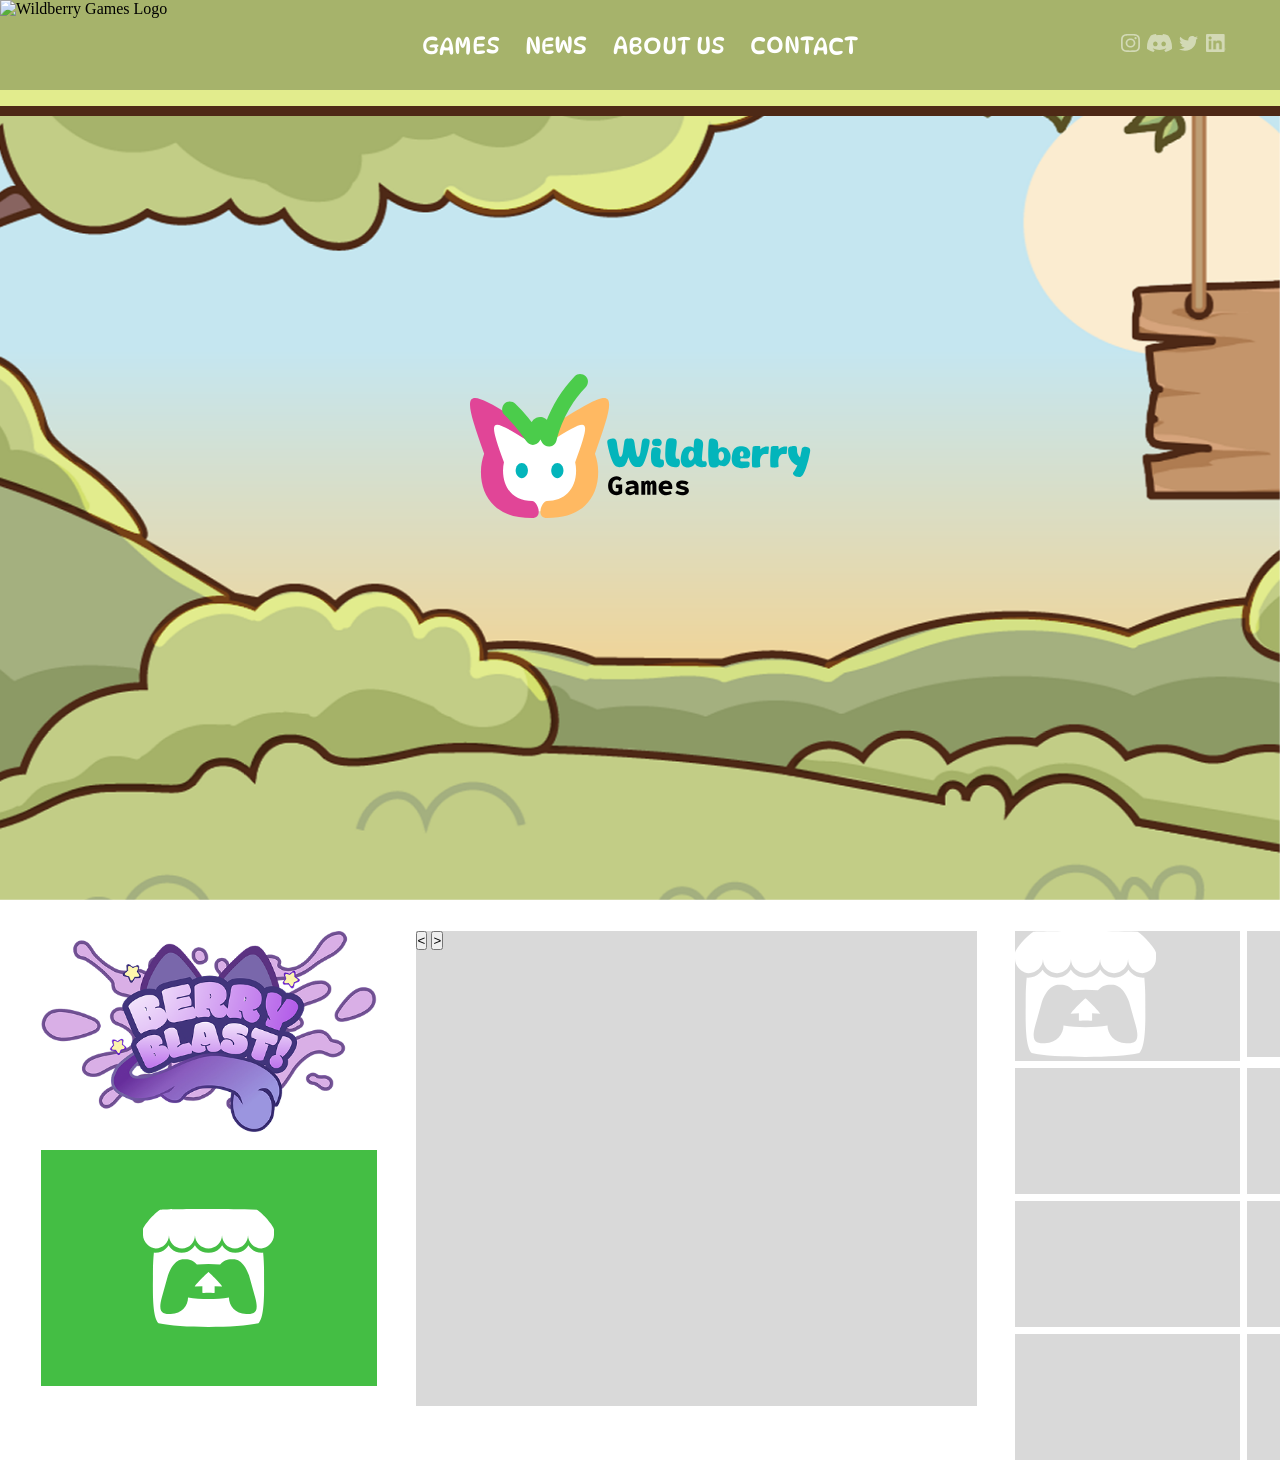
==== commit afa0cb74: "A little push" ====
--- a/index.html
+++ b/index.html
@@ -42,7 +42,6 @@
             </ul>
           </li>
         </ul>
-        <div id="subheader-1" class="subheader one"></div>
         <div id="subheader-2" class="subheader two"></div>
       </nav>
     </header>
@@ -65,7 +64,7 @@
           </div>
         </div>
         <div class="gallery">
-          <div class="gallery-item gallery-item-1"></div>
+          <div class="gallery-item gallery-item-1"><img src="img/itchio_logo.svg" /></div>
           <div class="gallery-item gallery-item-2"></div>
           <div class="gallery-item gallery-item-3"></div>
           <div class="gallery-item gallery-item-4"></div>
--- a/styles/style.css
+++ b/styles/style.css
@@ -7,6 +7,7 @@
     --dark-green: #A6B36B;
     --med-green: #C2CD86;
     --light-green: #E2EC8D;
+    --board-brown: #c89867;
     --brown: #4E2916;
     --link-green: #44be44;
     --trans: .125s;
@@ -23,7 +24,7 @@
     justify-content: center;
     align-items: stretch;
     height: 7vh;
-    min-height: 37.5px;
+    min-height: 10vh;
 }
 
 .main-nav>li>ul {
@@ -47,11 +48,14 @@
     text-decoration: none;
     font-size: 24px;
     padding: 1vh 1vw 1vh 1vw;
-    transition: background-color var(--trans), transform var(--trans);
+    border-color: var(--brown);
+    transition: background-color var(--trans), transform var(--trans), color var(--trans), border var(--trans);
 }
 
 .header-links a:hover {
-    background-color: var(--brown);
+    background-color: var(--board-brown);
+    color: var(--brown);
+    border: 3px solid var(--brown);
     transform: rotate(5deg);
 }
 
@@ -157,7 +161,7 @@
     display: flex;
     flex-direction: row;
     align-items: stretch;
-    gap: .5vw;
+    gap: 3vw;
     max-height: 475px;
 }
 
@@ -218,9 +222,30 @@
 .big-showcase {
     background-color: #d9d9d9;
     width: 50%;
+    aspect-ratio: 16/9;
 }
 .gallery {
     width: 20%;
+    height: 100%;
+    display: grid;
+    grid-template-columns: auto auto;
+    gap: .5vw;
+}
+
+.gallery-item {
+    display: block;
+    aspect-ratio: 16/9;
+    background-color: #d9d9d9;
+    justify-content: center;
+    align-items: center;
+    align-content: center;
+    object-fit: contain;
+
+}
+
+.gallery-item img {
+    max-width: 100%;
+    max-height: 100%;
 }
 
 @media only screen and (max-width: 650px) {
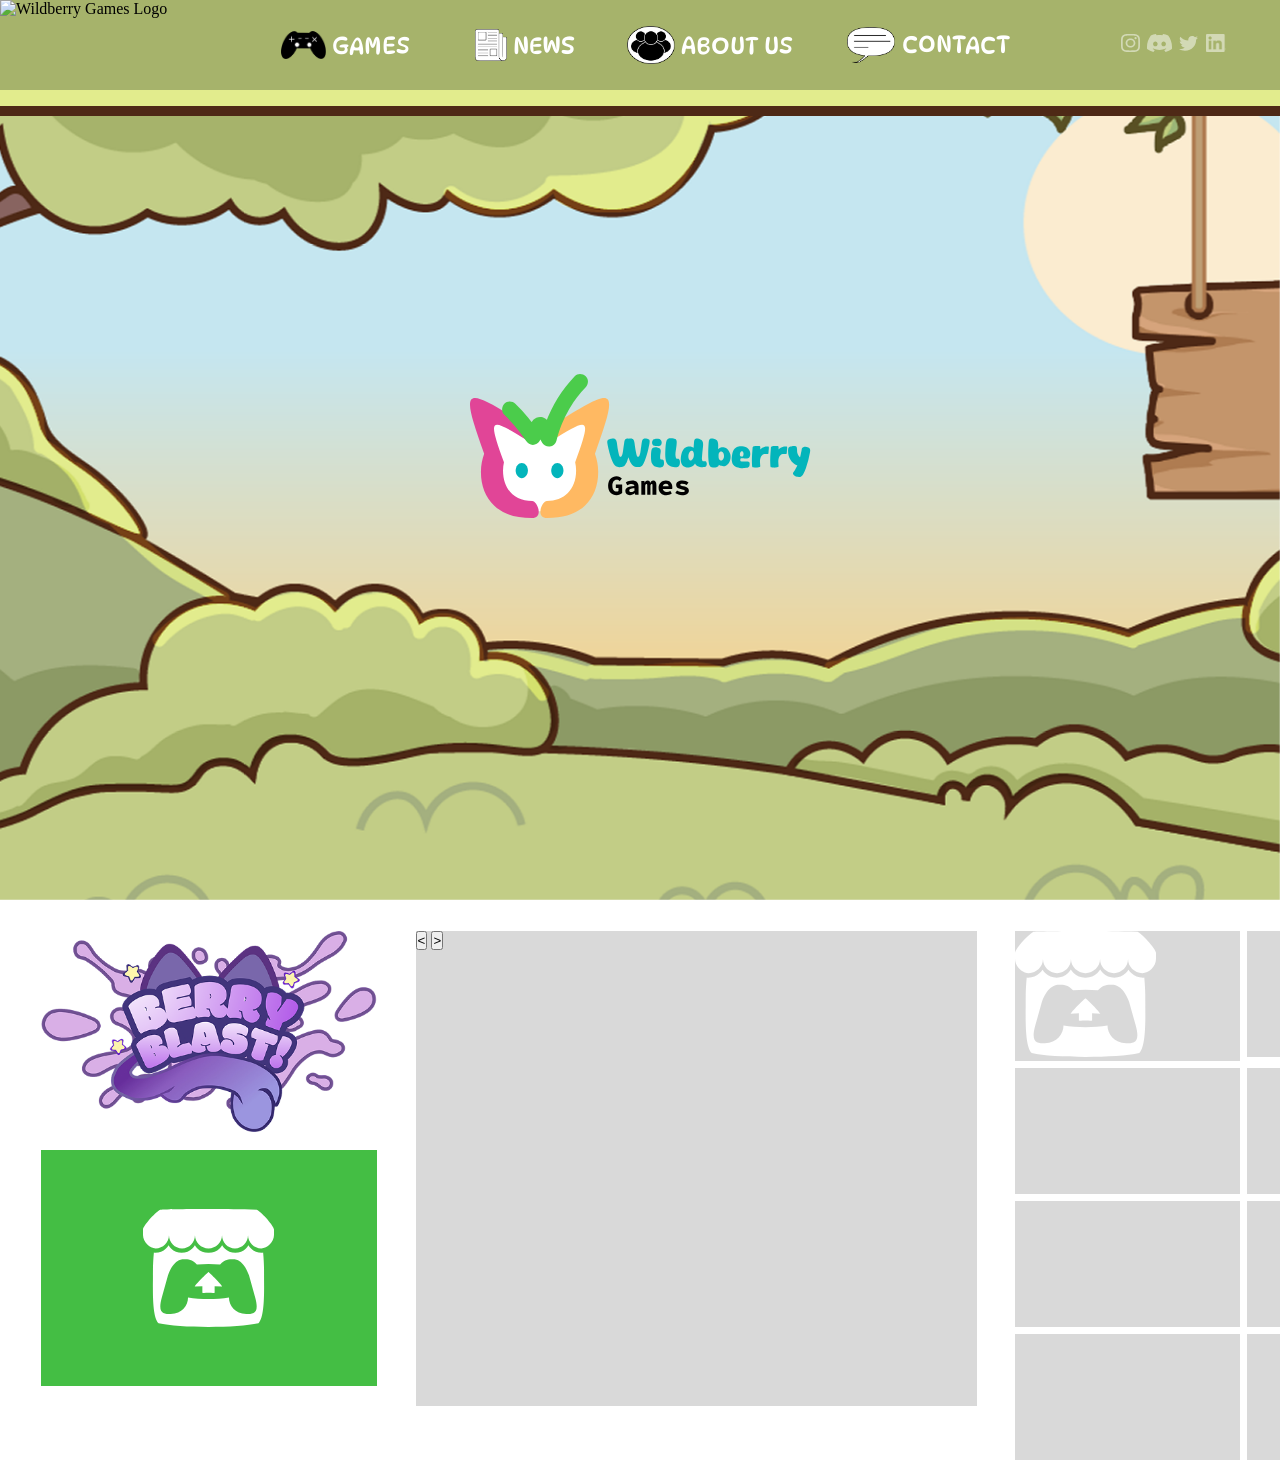
==== commit 68910f92: "added icons" ====
--- a/index.html
+++ b/index.html
@@ -13,16 +13,16 @@
   <body>
     <header>
       <nav>
-        <ul class="main-nav">
+        <ul id="mainNav" class="main-nav">
           <li class="header-sect nav-sect">
             <img src="img/wildberry_games_logo_144x144.png" title="Wildberry Games Logo" alt="Wildberry Games Logo" />
           </li>
           <li class="nav-sect nav-links">
             <ul class="header-sect header-links">
-              <li><a href="/games">GAMES</a></li>
-              <li><a href="/news">NEWS</a></li>
-              <li><a href="/about">ABOUT&nbsp;US</a></li>
-              <li><a href="/contact">CONTACT</a></li>
+              <li><a class="top-link" href="/games"><img src="img/games_icon.png" title="Games" alt="Games" /><span>GAMES</span></a></li>
+              <li><a class="top-link" href="/news"><img src="img/news_icon.png" title="Games" alt="Games" /><span>NEWS</span></a></li>
+              <li><a class="top-link" href="/about"><img src="img/aboutus_icon.png" title="Games" alt="Games" /><span>ABOUT&nbsp;US</span></a></li>
+              <li><a class="top-link" href="/contact"><img src="img/contact_icon.png" title="Games" alt="Games" /><span>CONTACT</span></a></li>
             </ul>
           </li>
           <li class="nav-sect nav-contact">
--- a/styles/style.css
+++ b/styles/style.css
@@ -14,6 +14,11 @@
     --long-trans: .4s;
 }
 
+.main-nav.scrolled {
+    height: 7vh;
+    min-height: 37.5px;
+}
+
 .main-nav {
     overflow: hidden;
     position: sticky;
@@ -23,8 +28,22 @@
     flex-direction: row;
     justify-content: center;
     align-items: stretch;
-    height: 7vh;
-    min-height: 10vh;
+    height: 10vh;
+    min-height: 75px;
+    transition: height var(--long-trans);
+}
+
+.top-link {
+    display: flex;
+    justify-content: center;
+    align-items: center;
+    align-content: center;
+    gap: .5vw;
+}
+
+.top-link img {
+    max-height: 25%;
+    max-width: 25%;
 }
 
 .main-nav>li>ul {
@@ -42,21 +61,24 @@
 }
 
 .header-links a {
-    display: inline-block;
     font-family: 'DynaPuff';
     color: white;
     text-decoration: none;
     font-size: 24px;
     padding: 1vh 1vw 1vh 1vw;
-    border-color: var(--brown);
-    transition: background-color var(--trans), transform var(--trans), color var(--trans), border var(--trans);
+    outline-color: var(--brown);
+    transition: background-color var(--trans), transform var(--trans), color var(--trans), outline var(--trans);
 }
 
 .header-links a:hover {
     background-color: var(--board-brown);
     color: var(--brown);
-    border: 3px solid var(--brown);
+    outline: 3px solid var(--brown);
     transform: rotate(5deg);
+}
+
+.header-links a.scrolled:hover {
+    transform: rotate(0deg);
 }
 
 .header-contact li a img {
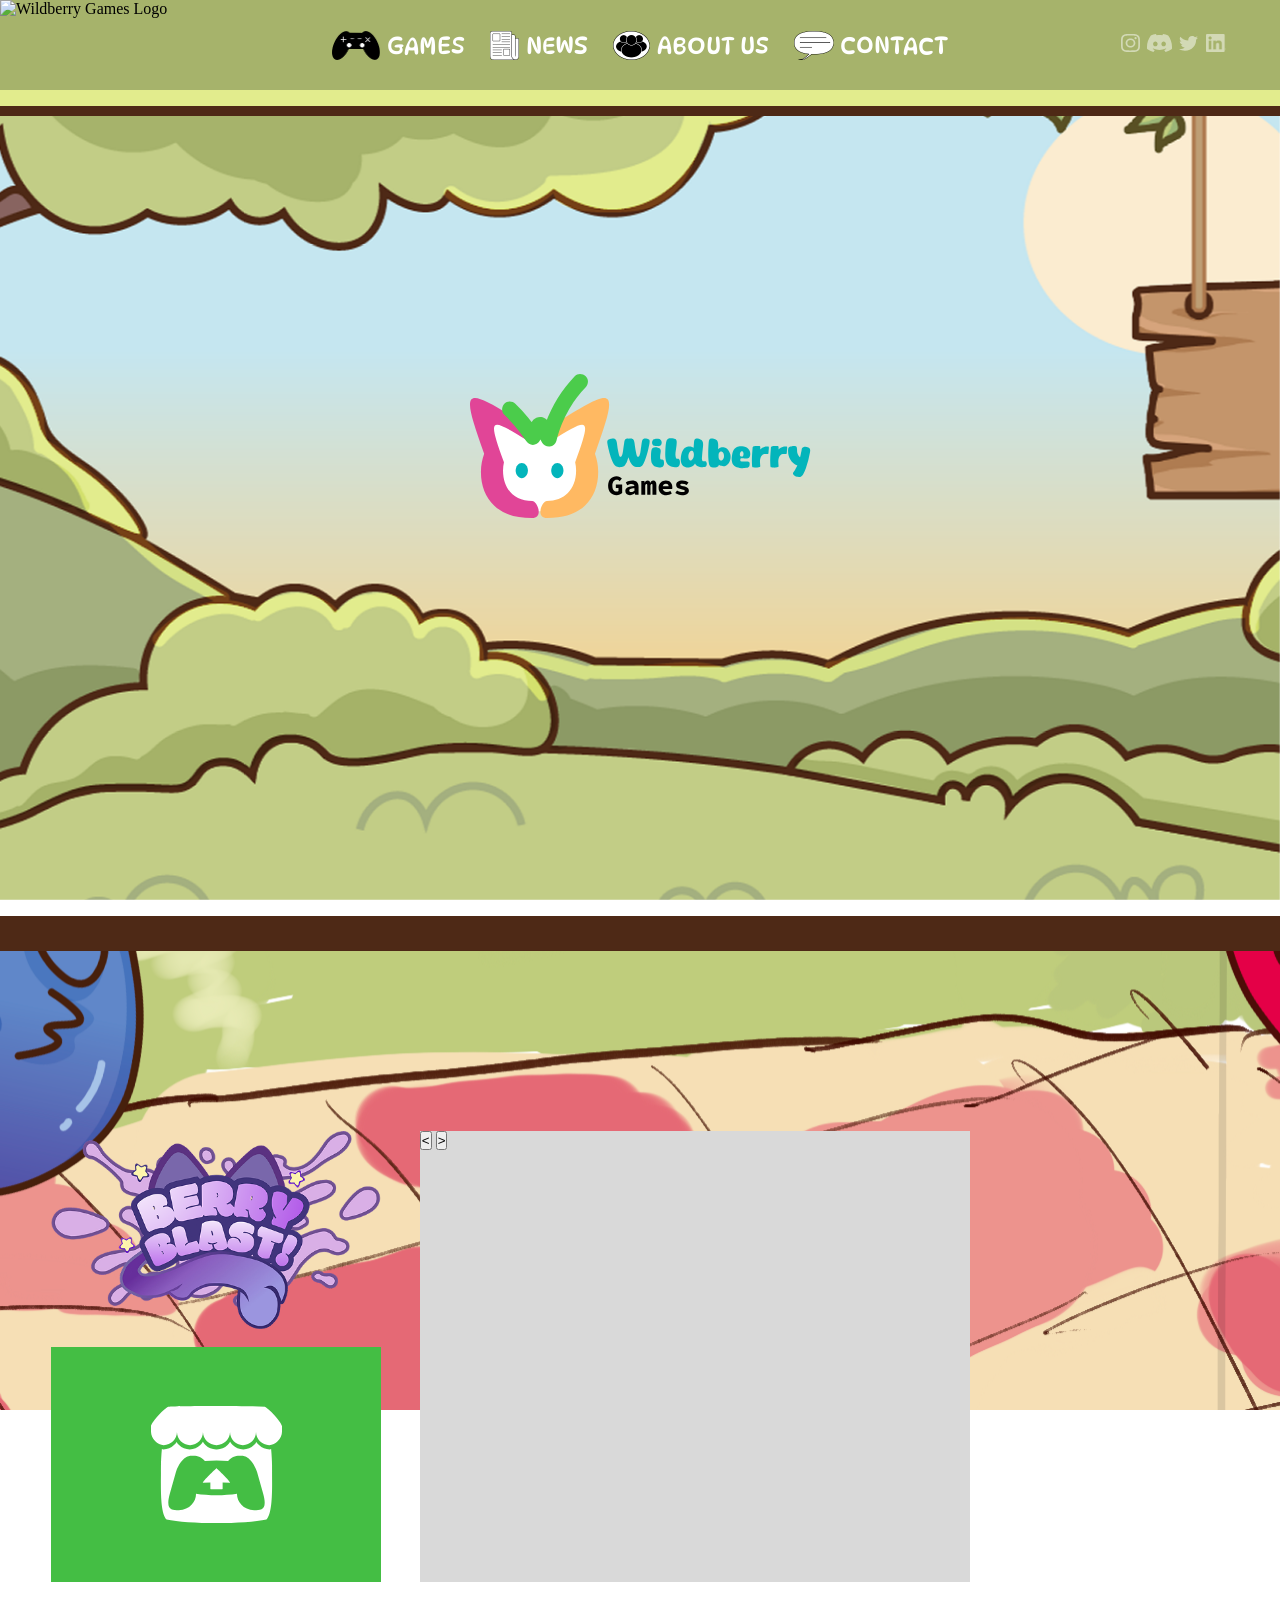
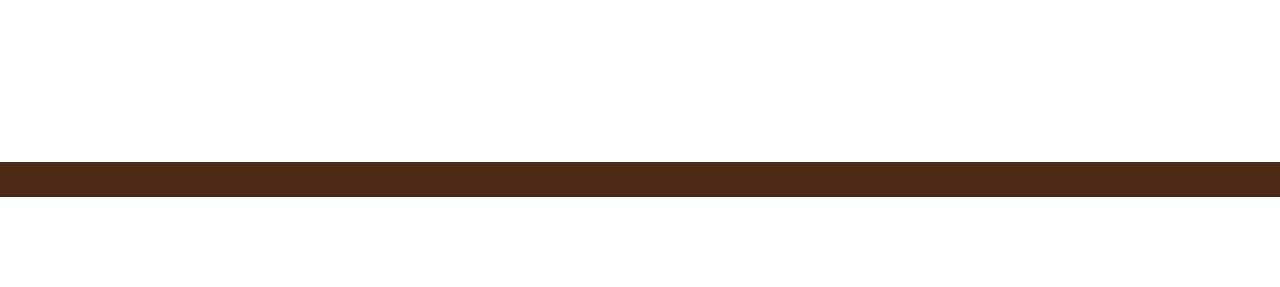
==== commit bfbdb999: "added berry blast background" ====
--- a/index.html
+++ b/index.html
@@ -52,7 +52,7 @@
         <h1><img src="img/wildberry_games_logo_full_144x.svg" title="Wildberry Games" alt="Wildberry Games" /></h1>
       </div>
       <div class="page-stopper"></div>
-      <section id="BerryBlast" class="game-showcase game-showcase-left berry-blast">
+      <section id="BerryBlast" class="game-showcase game-showcase-left game-showcase-start game-showcase-end">
         <div class="game-link">
           <img src="img/berry_blast_icon.png" title="Berry Blast!" alt="Berry Blast! logo" />
           <a class="product-link" href="https://blastinteractive.itch.io/berry-blast"><img src="img/itchio_logo.svg" title="Get on itch.io" alt="itch.io logo" /><span>Get on itch.io!</span></a>
--- a/styles/style.css
+++ b/styles/style.css
@@ -42,8 +42,7 @@
 }
 
 .top-link img {
-    max-height: 25%;
-    max-width: 25%;
+    max-height: 29px;
 }
 
 .main-nav>li>ul {
@@ -60,7 +59,7 @@
     align-items: stretch;
 }
 
-.header-links a {
+.top-link {
     font-family: 'DynaPuff';
     color: white;
     text-decoration: none;
@@ -70,14 +69,14 @@
     transition: background-color var(--trans), transform var(--trans), color var(--trans), outline var(--trans);
 }
 
-.header-links a:hover {
+.top-link:hover {
     background-color: var(--board-brown);
     color: var(--brown);
     outline: 3px solid var(--brown);
     transform: rotate(5deg);
 }
 
-.header-links a.scrolled:hover {
+.top-link.scrolled:hover {
     transform: rotate(0deg);
 }
 
@@ -177,14 +176,25 @@
 }
 
 .game-showcase {
-    margin: 0px 2vw 0px 2vw;
-    padding: 15px;
-    background-color: RGBA(255, 255, 255, 0.75);
+    padding: 20vh 4vw 20vh 4vw;
     display: flex;
     flex-direction: row;
     align-items: stretch;
     gap: 3vw;
     max-height: 475px;
+}
+
+.game-showcase-start {
+    border-top: 35px solid var(--brown);
+}
+
+.game-showcase-end {
+    border-bottom: 35px solid var(--brown);
+    margin-bottom: 10vh;
+}
+
+#BerryBlast {
+    background: url("../img/berry_blast_background.png") no-repeat center center fixed;
 }
 
 .game-link {
@@ -255,7 +265,7 @@
 }
 
 .gallery-item {
-    display: block;
+    display: none;
     aspect-ratio: 16/9;
     background-color: #d9d9d9;
     justify-content: center;
@@ -274,5 +284,26 @@
     .nav-contact {
         display: none;
     }
-}
-
+    .top-link span {
+        display: none;
+    }
+}
+
+@media only screen and (max-width: 800px) {
+    .top-link {
+        padding: 1vh 3vw 1vh 3vw;
+    }
+    .top-link span {
+        display: none;
+    }
+    .top-link img {
+        max-height: 44px;
+    }
+}
+
+@media only screen and (max-height: 650px) {
+    .top-link img {
+        max-height: 29px;
+    }
+}
+
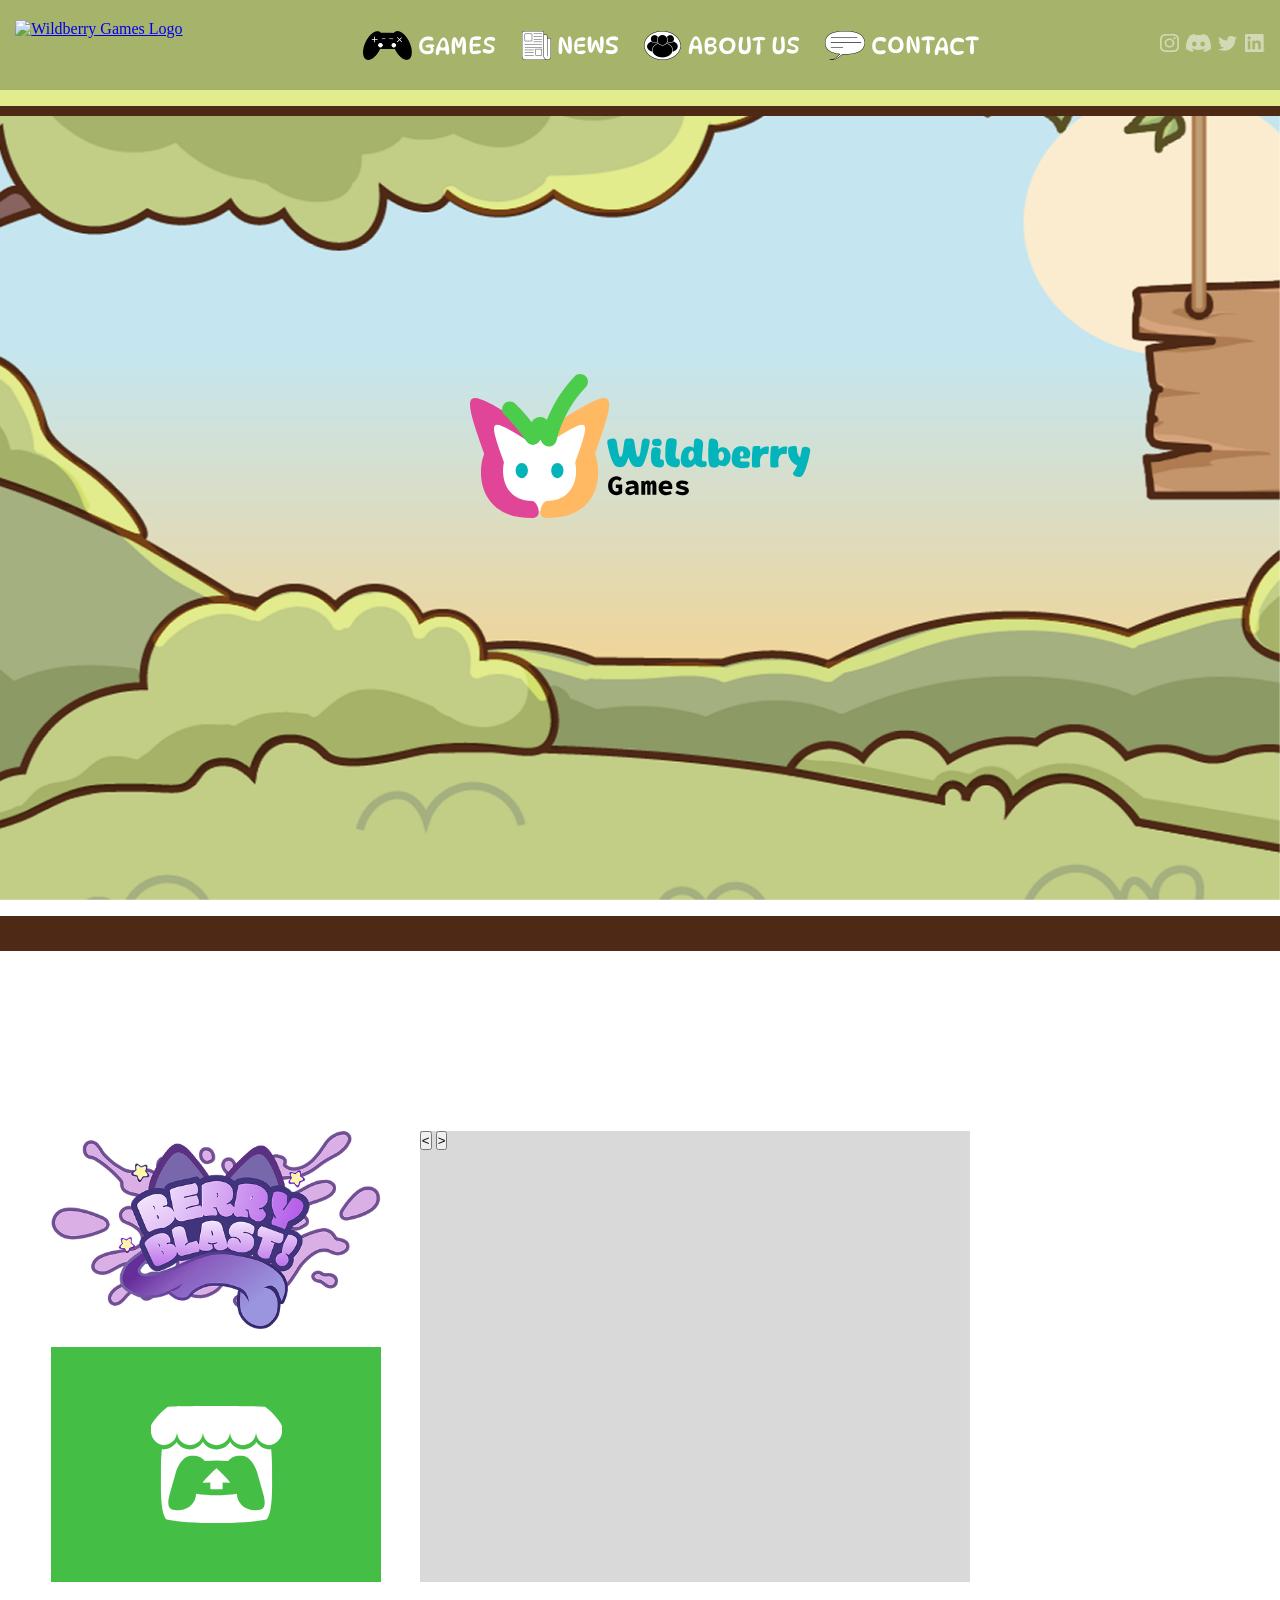
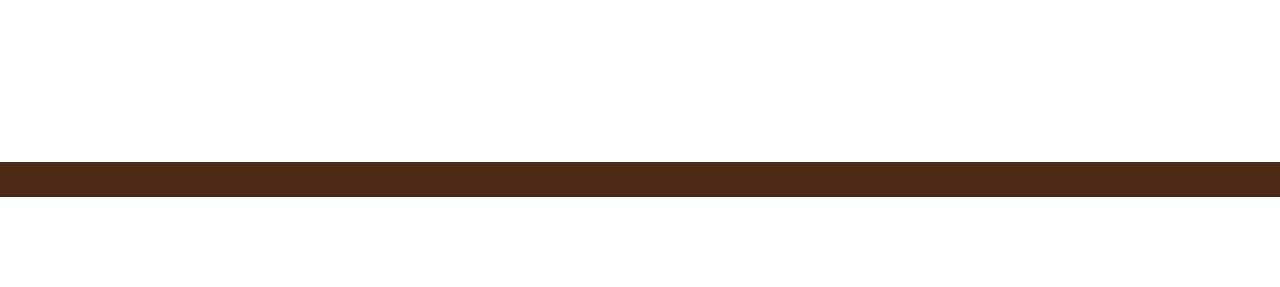
==== commit 88d969d2: "fixed the header" ====
--- a/index.html
+++ b/index.html
@@ -7,42 +7,43 @@
     <link rel="preconnect" href="https://fonts.gstatic.com" crossorigin />
     <link href="https://fonts.googleapis.com/css2?family=DynaPuff:wght@400..700&display=swap" rel="stylesheet" />
     <link rel="stylesheet" href="styles/style.css" />
+    <link rel="stylesheet" href="styles/header.css" />
     <script src="js/script.js"></script>
     <title>Wildberry Games</title>
   </head>
   <body>
     <header>
       <nav>
-        <ul id="mainNav" class="main-nav">
-          <li class="header-sect nav-sect">
-            <img src="img/wildberry_games_logo_144x144.png" title="Wildberry Games Logo" alt="Wildberry Games Logo" />
+        <ul id="mainNav" class="header">
+          <li id="homeButton" class="header-sect header-home-button">
+            <a href="/"><img src="img/wildberry_games_logo_144x144.png" title="Wildberry Games" alt="Wildberry Games Logo" /></a>
           </li>
-          <li class="nav-sect nav-links">
-            <ul class="header-sect header-links">
-              <li><a class="top-link" href="/games"><img src="img/games_icon.png" title="Games" alt="Games" /><span>GAMES</span></a></li>
+          <li class="header-sect">
+            <ul class="header-list header-links">
+              <li><a class="top-link" href="/"><img src="img/games_icon.png" title="Games" alt="Games" /><span>GAMES</span></a></li>
               <li><a class="top-link" href="/news"><img src="img/news_icon.png" title="Games" alt="Games" /><span>NEWS</span></a></li>
               <li><a class="top-link" href="/about"><img src="img/aboutus_icon.png" title="Games" alt="Games" /><span>ABOUT&nbsp;US</span></a></li>
               <li><a class="top-link" href="/contact"><img src="img/contact_icon.png" title="Games" alt="Games" /><span>CONTACT</span></a></li>
             </ul>
           </li>
-          <li class="nav-sect nav-contact">
-            <ul class="header-sect header-contact">
-              <li class="contact">
-                <a href="https://www.instagram.com/"><img src="img/instagram_logo.svg" title="Instagram" alt="Instagram" /></a>
+          <li class="header-sect">
+            <ul class="header-list header-socials">
+              <li class="header-social">
+                <a href="https://www.instagram.com/wildberrygames/"><img src="img/instagram_logo.svg" title="Instagram" alt="Instagram" /></a>
               </li>
-              <li class="contact">
+              <li class="header-social">
                 <a href="https://www.discord.gg/"><img src="img/discord_logo.svg" title="Discord" alt="Discord" /></a>
               </li>
-              <li class="contact">
+              <li class="header-social">
                 <a href="https://www.x.com/"><img src="img/twitter_logo.svg" title="Twitter" alt="Twitter" /></a>
               </li>
-              <li class="contact">
+              <li class="header-social">
                 <a href="https://www.linkedin.com/"><img src="img/linkedin_logo.png" title="LinkedIn" alt="LinkedIn" /></a>
               </li>
             </ul>
           </li>
         </ul>
-        <div id="subheader-2" class="subheader two"></div>
+        <div id="subheaderBar" class="subheader-bar"></div>
       </nav>
     </header>
     <main>
--- a/styles/style.css
+++ b/styles/style.css
@@ -12,133 +12,6 @@
     --link-green: #44be44;
     --trans: .125s;
     --long-trans: .4s;
-}
-
-.main-nav.scrolled {
-    height: 7vh;
-    min-height: 37.5px;
-}
-
-.main-nav {
-    overflow: hidden;
-    position: sticky;
-    top:0;
-    background-color: var(--dark-green);
-    display: flex;
-    flex-direction: row;
-    justify-content: center;
-    align-items: stretch;
-    height: 10vh;
-    min-height: 75px;
-    transition: height var(--long-trans);
-}
-
-.top-link {
-    display: flex;
-    justify-content: center;
-    align-items: center;
-    align-content: center;
-    gap: .5vw;
-}
-
-.top-link img {
-    max-height: 29px;
-}
-
-.main-nav>li>ul {
-    display: flex;
-    flex-direction: row;
-    flex-wrap: nowrap;
-    justify-content: center;
-    flex-grow: 1;
-    align-items: center;
-}
-
-.header-links {
-    display: flex;
-    align-items: stretch;
-}
-
-.top-link {
-    font-family: 'DynaPuff';
-    color: white;
-    text-decoration: none;
-    font-size: 24px;
-    padding: 1vh 1vw 1vh 1vw;
-    outline-color: var(--brown);
-    transition: background-color var(--trans), transform var(--trans), color var(--trans), outline var(--trans);
-}
-
-.top-link:hover {
-    background-color: var(--board-brown);
-    color: var(--brown);
-    outline: 3px solid var(--brown);
-    transform: rotate(5deg);
-}
-
-.top-link.scrolled:hover {
-    transform: rotate(0deg);
-}
-
-.header-contact li a img {
-    height: 18.75px;
-    opacity: .5;
-    transition: opacity var(--trans);
-}
-
-.header-contact {
-    gap: 7.5px;
-}
-
-.header-contact li a img:hover {
-    opacity: 1;
-}
-
-.main-nav li {
-    list-style-type: none;
-}
-
-.nav-sect {
-    display: flex;
-    align-items: stretch;
-    width: 20%;
-}
-
-.nav-links {
-    width: 80%;
-}
-
-nav {
-    position: sticky;
-    top:0;
-    border-bottom: 10px solid var(--brown);
-    z-index: 10;
-}
-
-header {
-    position: sticky;
-    top:0;
-}
-
-.subheader.one {
-    height: 3.5vh;
-    /* min-height: 18.75px; */
-    background-color: var(--med-green);
-}
-
-.subheader.two {
-    height: 1.75vh;
-    /* min-height: 9.375px; */
-    background-color: var(--light-green);
-}
-
-.subheader {
-    transition: height var(--long-trans);
-}
-
-.subheader.scrolled {
-    height: 0px;
-    transition: height var(--long-trans);
 }
 
 
@@ -195,6 +68,7 @@
 
 #BerryBlast {
     background: url("../img/berry_blast_background.png") no-repeat center center fixed;
+    background-size: cover;
 }
 
 .game-link {
@@ -278,32 +152,4 @@
 .gallery-item img {
     max-width: 100%;
     max-height: 100%;
-}
-
-@media only screen and (max-width: 650px) {
-    .nav-contact {
-        display: none;
-    }
-    .top-link span {
-        display: none;
-    }
-}
-
-@media only screen and (max-width: 800px) {
-    .top-link {
-        padding: 1vh 3vw 1vh 3vw;
-    }
-    .top-link span {
-        display: none;
-    }
-    .top-link img {
-        max-height: 44px;
-    }
-}
-
-@media only screen and (max-height: 650px) {
-    .top-link img {
-        max-height: 29px;
-    }
-}
-
+}
--- a/styles/header.css
+++ b/styles/header.css
@@ -0,0 +1,160 @@
+header {
+    position: sticky;
+    top:0;
+}
+
+header nav {
+    position: sticky;
+    top:0;
+    border-bottom: 10px solid var(--brown);
+    z-index: 100000;
+}
+
+.header {
+    position: sticky;
+    top:0;
+    overflow: hidden;
+    background-color: var(--dark-green);
+    display: flex;
+    flex-direction: row;
+    justify-content: center;
+    align-items: stretch;
+    height: 10vh;
+    min-height: 75px;
+    transition: height var(--long-trans);
+    list-style-type: none;
+}
+
+.header.scrolled {
+    height: 7vh;
+    min-height: 37.5px;
+}
+
+.header .header-sect:nth-of-type(1) { flex-grow: 1; }
+.header .header-sect:nth-of-type(2) { flex-grow: 10; }
+.header .header-sect:nth-of-type(3) { flex-grow: 1; }
+
+.header-sect {
+    display: flex;
+    list-style-type: none;
+    justify-content: center;
+    align-items: center;
+    align-content: center;
+}
+
+.header-list {
+    display: flex;
+    flex-direction: row;
+    flex-wrap: nowrap;
+    justify-content: center;
+    flex-grow: 1;
+    align-items: center;
+    list-style-type: none;
+}
+
+.header-home-button {
+    justify-content: space-evenly;
+}
+
+.header-home-button a img {
+    height: 9vh;
+    min-height: 50px;
+    transition: height var(--long-trans);
+}
+
+.header-home-button.scrolled a img {
+    height: 7vh;
+    min-height: 37.5px;
+    transition: height var(--long-trans);
+}
+
+.header-home-button a {
+    transition: transform var(--trans), filter var(--long-trans);
+}
+
+.header-home-button a:hover {
+    /* transform: rotate(-5deg); */
+    filter: drop-shadow(0 0 5px lime);
+    transition: filter var(--trans);
+}
+
+.header-links {
+    align-items: stretch;
+}
+
+.top-link img {
+    max-height: 29px;
+}
+
+.top-link {
+    display: flex;
+    justify-content: center;
+    align-items: center;
+    align-content: center;
+    gap: .5vw;
+    font-family: 'DynaPuff';
+    color: white;
+    text-decoration: none;
+    font-size: 24px;
+    padding: 1vh 1vw 1vh 1vw;
+    outline-color: var(--brown);
+    transition: background-color var(--trans), transform var(--trans), color var(--trans), outline var(--trans);
+}
+
+.top-link:hover {
+    background-color: var(--board-brown);
+    color: var(--brown);
+    outline: 3px solid var(--brown);
+    transform: rotate(5deg);
+}
+
+.top-link.scrolled:hover { transform: rotate(0deg); }
+
+.header-socials {
+    gap: 7.5px;
+}
+
+.header-social a img {
+    height: 18.75px;
+    opacity: .5;
+    transition: opacity var(--trans);
+}
+
+.header-social a img:hover {
+    opacity: 1;
+}
+
+.subheader-bar {
+    height: 1.75vh;
+    background-color: var(--light-green);
+    transition: height var(--long-trans);
+}
+
+.subheader-bar.scrolled {
+    height: 0px;
+    transition: height var(--long-trans);
+}
+
+@media only screen and (max-width: 650px) {
+    .header-socials {
+        display: none;
+    }
+}
+
+@media only screen and (max-width: 800px) {
+    .top-link {
+        padding: 1vh 3vw 1vh 3vw;
+    }
+    .top-link span {
+        display: none;
+    }
+    .top-link img {
+        max-height: 44px;
+    }
+}
+
+@media only screen and (max-height: 650px) {
+    .top-link img {
+        max-height: 29px;
+    }
+}
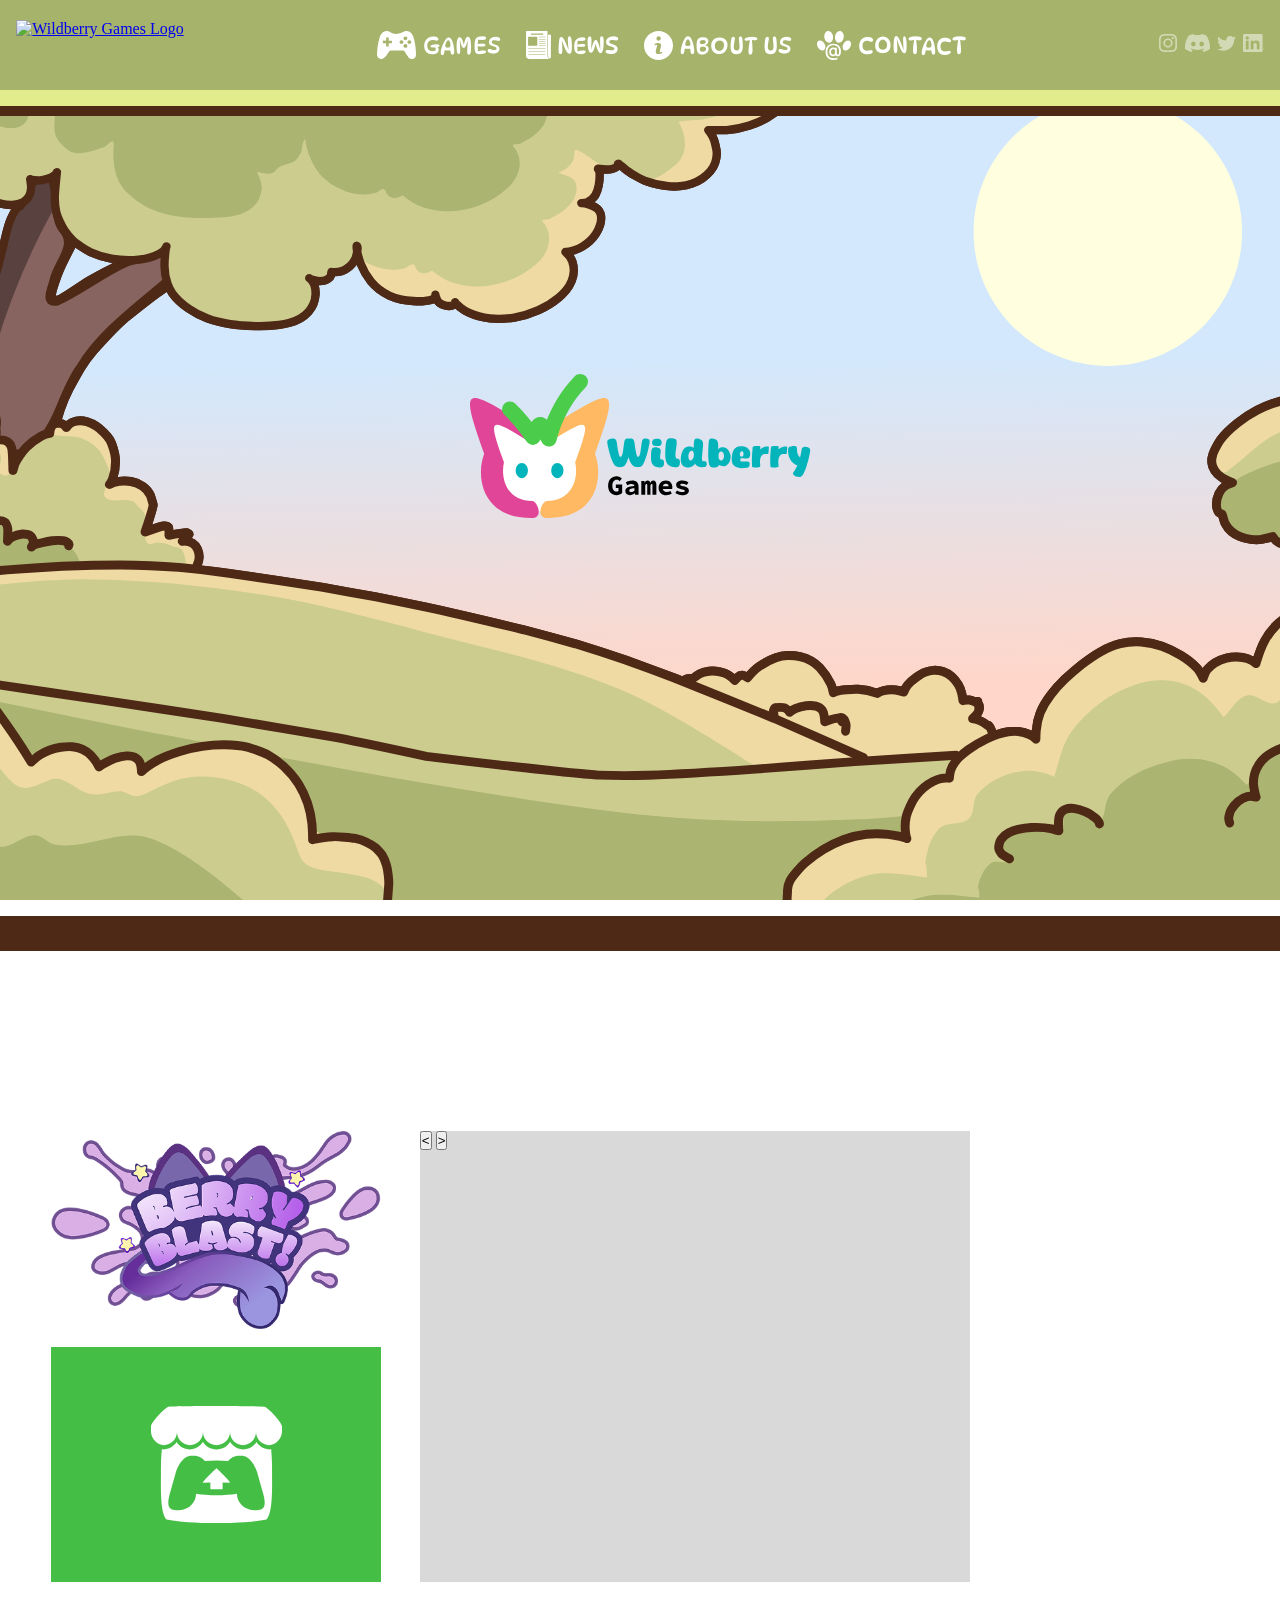
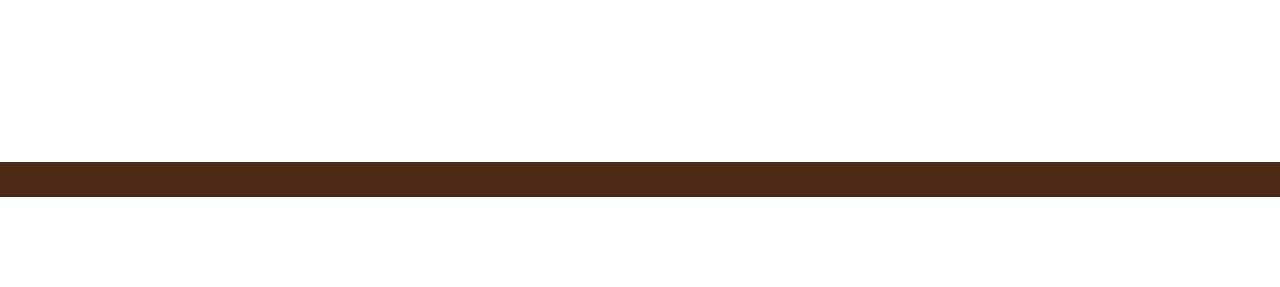
==== commit 468b78b3: "Added background and icons" ====
--- a/index.html
+++ b/index.html
@@ -20,10 +20,10 @@
           </li>
           <li class="header-sect">
             <ul class="header-list header-links">
-              <li><a class="top-link" href="/"><img src="img/games_icon.png" title="Games" alt="Games" /><span>GAMES</span></a></li>
-              <li><a class="top-link" href="/news"><img src="img/news_icon.png" title="Games" alt="Games" /><span>NEWS</span></a></li>
-              <li><a class="top-link" href="/about"><img src="img/aboutus_icon.png" title="Games" alt="Games" /><span>ABOUT&nbsp;US</span></a></li>
-              <li><a class="top-link" href="/contact"><img src="img/contact_icon.png" title="Games" alt="Games" /><span>CONTACT</span></a></li>
+              <li><a class="top-link" href="/"><img src="img/games_icon.svg" title="Games" alt="Games" /><span>GAMES</span></a></li>
+              <li><a class="top-link" href="/wip"><img src="img/news_icon.svg" title="Games" alt="Games" /><span>NEWS</span></a></li>
+              <li><a class="top-link" href="/wip"><img src="img/aboutus_icon.svg" title="Games" alt="Games" /><span>ABOUT&nbsp;US</span></a></li>
+              <li><a class="top-link" href="/wip"><img src="img/contact_icon.svg" title="Games" alt="Games" /><span>CONTACT</span></a></li>
             </ul>
           </li>
           <li class="header-sect">
@@ -47,11 +47,13 @@
       </nav>
     </header>
     <main>
-      <div class="back">
-      </div>
       <div class="logo-wrapper">
         <h1><img src="img/wildberry_games_logo_full_144x.svg" title="Wildberry Games" alt="Wildberry Games" /></h1>
       </div>
+      <div class="back">
+      </div>
+        <div class="fore">
+        </div>
       <div class="page-stopper"></div>
       <section id="BerryBlast" class="game-showcase game-showcase-left game-showcase-start game-showcase-end">
         <div class="game-link">
--- a/styles/style.css
+++ b/styles/style.css
@@ -17,13 +17,24 @@
 
 main .back {
     position: fixed;
-    background: url("../img/home_background.png") no-repeat center center fixed;
+    background: url("../img/back_large.svg") no-repeat center center fixed;
     background-size: cover;
     width: 100vw;
     height: 100vh;
     top:0;
     left:0;
-    z-index:-10;
+    z-index:-100;
+}
+
+.fore {
+    position: fixed;
+    background: url("../img/fore_large.svg") no-repeat center center fixed;
+    background-size: cover;
+    width: 100vw;
+    height: 100vh;
+    top:0;
+    left:0;
+    z-index: -98;
 }
 
 .logo-wrapper {
@@ -36,7 +47,7 @@
     min-width: 100vw;
     top:0;
     left:0;
-    z-index: -1;
+    z-index: -99;
 }
 
 .back img {
@@ -152,4 +163,22 @@
 .gallery-item img {
     max-width: 100%;
     max-height: 100%;
+}
+
+@media only screen and (max-width: 800px) {
+    main .back {
+        background: url("../img/back_med.svg") no-repeat center center fixed;
+    }
+    .fore {
+        background: url("../img/fore_med.svg") no-repeat center center fixed;
+    }
+}
+
+@media only screen and (max-width: 486px) {
+    main .back {
+        background: url("../img/back_small.svg") no-repeat center center fixed;
+    }
+    .fore {
+        background: url("../img/fore_small.svg") no-repeat center center fixed;
+    }
 }
